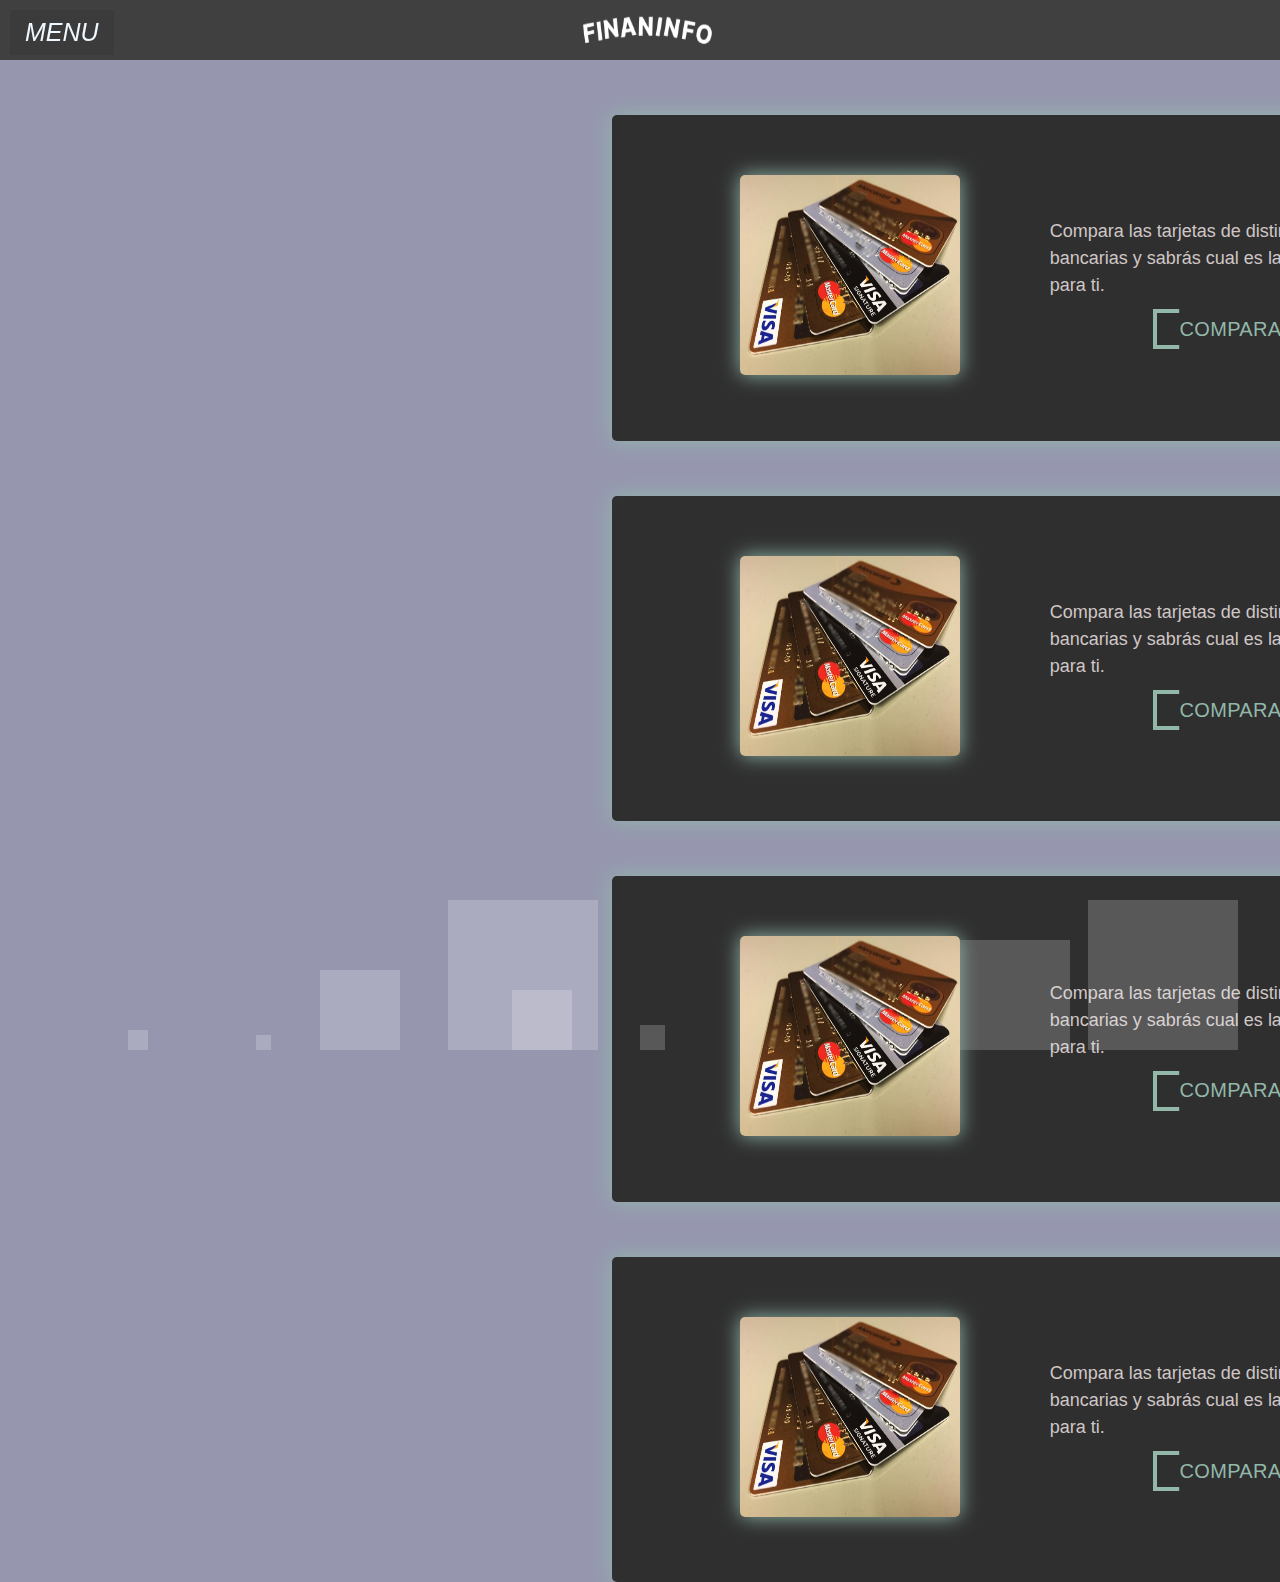
==== index.html @ ce03b832 "se agrega fondo animado y se cprrigen bugs" ====
<!DOCTYPE html>
<html lang="en">
<head>
    <meta charset="UTF-8">
    <meta http-equiv="X-UA-Compatible" content="IE=edge">
    <meta name="viewport" content="width=device-width, initial-scale=1.0">
    <title>Document</title>
    <link rel="stylesheet" href="css/style.css">
</head>
<body>
    <div class="container-principal">
        <div class="left">
            <div class="logo">
             
               
            </div>
            <label for="btn-nav" class="btn-nav"><i class="fas fa-bars">MENU</i> 
            </label>
             <input type="checkbox" id="btn-nav">
            <nav>
                <ul class="navBar">

                    <li>
                        <a href="index.html">INICIO</a>
                    </li>
                    <li>
                        <a href="tarjeta.html">TARJETA DE CREDITO</a>
                    </li>
                    <li>
                       <a href="credito-h.html">CREDITOS HIPOTECARIOS</a>
                    </li>
                    <li>
                        <a href="credito-l.html">CREDITOS DE LIBRE INVERSION</a>
                    </li>
                    <li>
                        <a href="cuentas.html">CUENTAS DE AHORRO</a>
                    </li>
                    <li>
                        <a href="contacto.html">CONTACTO</a>
                    </li>
    
                </ul>
                <footer>

                    <div class="footer">
                        <ul class="socials">
             
                            <li><img  class="img1" src="multimedia/Facebook.png" 
                                alt=""></li>
                            <li><img class="img2" src="multimedia/Instagram.png" 
                                 alt=""></li>
                            <li><img class="img3" src="multimedia/Twitter.png" 
                                 alt=""></li>
                                
                                
                        </ul>
                        
                        <div >
                            <p id="p">copyright &copy;2023 </p>
                         </div>
             
                     </div>
                </footer>
            </nav>
          </div>

          <div class="right">
            <header>

            </header>
            <img class="imgf" src="multimedia/Frame2.png" alt="">
            <main class="main-index">
                

                <div class="area" >
                    <ul class="circles">
                            <li class="li1"></li>
                            <li class="li1"></li>
                            <li class="li1"></li>
                            <li class="li1"></li>
                            <li class="li1"></li>
                            <li class="li1"></li>
                            <li class="li1"></li>
                            <li class="li1"></li>
                            <li class="li1"></li>
                            <li class="li1"></li>
                    </ul>
           
                <section class="cards">
                    <div class="tarjeta">
                        <img src="multimedia/tarjetas-de-credito-TDC.jpg" alt="" />
                        
                    </div>
                    
                    <div class="estructura">
                        <p>
                            Compara las tarjetas de distintas entidades bancarias y 
                            sabrás cual es la mejor opción para ti.
                          </p>
                          <button class="btn-cmpr-1">
                            <span>COMPARAR</span>
                          </button>
                    </div>
                    
                  </section>

                  <section class="cards">
                    <div class="tarjeta">
                        <img src="multimedia/tarjetas-de-credito-TDC.jpg" alt="" />
                        
                    </div>
                    
                    <div class="estructura">
                        <p>
                            Compara las tarjetas de distintas entidades bancarias y 
                            sabrás cual es la mejor opción para ti.
                          </p>
                          <button class="btn-cmpr-1">
                            <span>COMPARAR</span>
                          </button>
                    </div>
                    
                  </section>

                  <section class="cards">
                    <div class="tarjeta">
                        <img src="multimedia/tarjetas-de-credito-TDC.jpg" alt="" />
                        
                    </div>
                    
                    <div class="estructura">
                        <p>
                            Compara las tarjetas de distintas entidades bancarias y 
                            sabrás cual es la mejor opción para ti.
                          </p>
                          <button class="btn-cmpr-1">
                            <span>COMPARAR</span>
                          </button>
                    </div>
                    
                  </section>

                  <section class="cards">
                    <div class="tarjeta">
                        <img src="multimedia/tarjetas-de-credito-TDC.jpg" alt="" />
                        
                    </div>
                    
                    <div class="estructura">
                        <p>
                            Compara las tarjetas de distintas entidades bancarias y 
                            sabrás cual es la mejor opción para ti.
                          </p>
                          <button class="btn-cmpr-1">
                            <span>COMPARAR</span>
                          </button>
                    </div>
                    
                  </section>


                  
            
            
          


            </main>

        </div >
       


          </div>

    </div>
</body>
</html>
---- css/style.css ----
* {
    margin: 0;
    padding: 0;
    box-sizing: border-box;
}

html {
    font-size: 92.5%;
    overflow-x: hidden;
}

@media screen and (max-width: 500px) {
    html {
        font-size: 62.5%;
        overflow-x: hidden;
        /* overflow: hidden; */
    }
}

.container-principal {
    display: flex;
    width: 120%;
    height: 3.5vh;
    /* overflow: unset; */
}

/* BARRA DE NAVEGACION*/
.left {
    width: 16.45%;
    height: 210%;
    display: flex;
    flex-direction: column;
    align-items: center;
    background: linear-gradient(to bottom, #404040 0%,
            #404040 44%, #404040 100%);
    opacity: 100%;
    /* filter: opacity(80%); */
    text-align: center;
    margin: 1.0rem rem;
    position: initial;
}

@media screen and (max-width: 500px) {
    .left {
        width: 100%;
        height: 260% !important;
        display: flex;
        flex-direction: column;
        align-items: center;
        background: linear-gradient(to bottom, #404040 0%,
                #404040 44%, #404040 100%);
        /* opacity: 80%; */
        text-align: center;
        margin: 1.0rem rem;
        /* z-index: revert; */
    }





}



img {
    width: 150px;
    height: 50px;
    margin-top: 5px;
    margin-left: 80px;
    /* background-color: black; */
    /* border-color: black; */
}

@media screen and (max-width: 500px) {

    img {
        width: 100px;
        height: 30px;
        margin-top: 6px;
        margin-left: 90px;
    }
}

nav {
    position: fixed;
    left: 0;
    top: 10px;
    width: 250px;
    top: 60px;
    height: calc(100vh - 50px);
    background: #404040;
    transform: translateX(-100%);
    transition: .4s ease;
    z-index: 4;
}

@media screen and (max-width: 500px) {

    nav {
        position: absolute;
        left: 0;
        top: 0;
        width: 200px;
        top: 50px;
        height: calc(100vh - 50px);
        background: #404040;
        transform: translateX(-100%);
        transition: .4s ease;
    }
}

.navBar {
    list-style: none;
    margin-top: 100px;
    /* justify-content: space-between; */
    /* block-size: auto; */
}

@media screen and (max-width: 500px) {

    .navBar {
        list-style: none;


    }
}

.navBar .li2 {
    list-style: none;
    width: 100%;
    border-bottom: 1px solid rgba(255, 255, 255, .5);
    color: aliceblue;
}

@media screen and (max-width: 500px) {

    .navBar li {
        list-style: none;
        width: 100%;
        border-bottom: 1px solid rgba(255, 255, 255, .5);
        color: aliceblue;
    }
}

.navBar a {
    color: var(--main-color);
    display: block;
    line-height: 3.5;
    padding: 0 10px;
    text-decoration: none;
    transition: .4s ease;
    color: aliceblue;
    font-size: medium;
}

.navBar a:hover {
    transform: translateX(10%);
}

#btn-nav {
    display: none;
}

#btn-nav:checked~nav {
    transform: translateX(0);
}

.btn-nav {
    /* color: var(--main-color); */
    font-size: 25px;
    position: fixed;
    left: 10px;
    top: 10px;
    cursor: pointer;
    padding: 3.5px 15px;
    transition: .2s ease;
    background: rgb(15 15 15 / 10%);
    color: aliceblue;
}


@media screen and (max-width: 500px) {

    .btn-nav {
        /* color: var(--main-color); */
        font-size: 15px;
        position: fixed;
        left: 10px;
        top: 10px;
        cursor: pointer;
        padding: 3.5px 15px;
        transition: .2s ease;
        background: rgb(15 15 15 / 10%);
        color: aliceblue;
    }
}
.btn-nav:hover {
    background: rgba(230, 224, 224, 0.3);
}

.tarjeta {
    position: relative;
    margin: 130px;
    margin-top: 180px;
}

@media screen and (max-width: 500px) {

    .tarjeta {

        position: relative;

        margin: 180px;
    }
}

.tarjeta img {

    box-shadow: 0 0 20px 0 #92b8aa;

    border-radius: 5px;

    width: 220px;

    height: 200px;

    margin-top: -120px;

    margin-left: -20px;
}

@media screen and (max-width: 500px) {

    .tarjeta img {

        box-shadow: 0 0 20px 0 #92b8aa;

        border-radius: 5px;

        width: 180px;

        height: 150px;

        padding-top: -20px;

        margin-top: -170px;

        margin-left: -240px;

        z-index: revert;
    }
}

.tarjeta p {
    position: absolute;
    right: 50%;
    top: 50%;
    font-size: 3.0rem;


    padding: 1.0rem;

}

@media screen and (max-width: 500px) {

    .tarjeta p {
        position: absolute;
        right: 20%;
        top: 50%;
        font-size: 3.0rem;


        padding: 1.0rem;

    }
}

.imgf {
    width: 150px;
    height: 50px;
    margin-top: 5px;
    margin-left: 33%;
    /* background-color: black; */
    /* border-color: black; */
    position: absolute;
}

@media screen and (max-width: 500px) {

    .imgf {
        width: 150px;
        height: 50px;
        margin-top: -1px;
        margin-left: 90px;
        /* background-color: black; */
        /* border-color: black; */
    }
}

/*DERECHA CONTENIDO*/

.right {
    background-color: #404040;
    width: 90%;
    height: 210%;
    /* position: inherit; */
}

.right-i {
    background-color: #404040;
    width: 90%;
    height: 89px;
}

@media screen and (max-width: 500px) {

    .right {
        background-color: #404040;
        width: 90%;
        height: 60px;
    }
}

.main-index {
    width: 100%;
    display: flex;
    flex-direction: column;
    align-items: center;
    justify-content: center;
    gap: 1rem;
    margin-top: 60px;
}

.cards {
    display: flex;
    justify-content: center;
    width: 30%;
    height: 22.0rem;
    margin-top: 55px;
    margin-left: 1150px;
    gap: 3.0rem;
    background-color: #2f2f2f;
    box-shadow: 0 0 20px 0 #92b8aa;
    border-radius: 5px;
}

@media screen and (max-width: 500px) {

    .cards {
        display: flex;
        justify-content: center;
        width: 35%;
        height: 35.0rem;
        margin-top: 55px;
        margin-left: 200px;
        gap: 3.0rem;
        background-color: #2f2f2f;
        box-shadow: 0 0 20px 0 #92b8aa;
        border-radius: 5px;
    }
}



.estructura {
    width: 50%;
    height: 70%;
    margin-top: 60px;
    margin-left: -15%;
    display: flex;
    flex-direction: column;
    align-items: center;
    justify-content: center;
    background-color: #2f2f2f;
}

@media screen and (max-width: 500px) {

    .estructura {
        width: 40%;
        height: 70%;
        margin-top: 50px;
        margin-left: -160%;
        display: flex;
        flex-direction: column;
        align-items: center;
        justify-content: center;
        background-color: #2f2f2f;
    }
}

.estructura p {
    font-size: large;
    margin-top: -10px;
    margin-left: 40px;
    color: rgb(207, 198, 198);
}

@media screen and (max-width: 500px) {

    .estructura p {
        font-size: small;
        margin-top: 190px;
        margin-left: 80px;
        width: 150px;
        color: rgb(207, 198, 198);
    }
}

*,
*::before,
*::after {
    /* box-sizing: inherit; */
}

.btn-cmpr-1 {
    display: flex;
    flex-direction:
        column;
    align-items: center;
    justify-content: center;
    margin-left: 10%;
    width: 170px;
    height: 40px;
    margin-top: 10px;
    font-size: 20px !important;
    font-family: 'Lato', sans-serif;
    letter-spacing: .02rem;
    cursor: pointer;
    background: transparent;
    border: 0.3rem solid currentColor;
    padding: 0.3rem 0.4rem;
    font-size: 1.8rem;
    color: #92b8aa;
    position: relative;
    -webkit-transition: color 0.3s;
    transition: color 0.3s;
}

@media screen and (max-width: 500px) {

    .btn-cmpr-1 {

        margin-top: 15px;
        
            font-size: 8px;
        
            margin-left: 60px;
        
            font-family: 'Lato', sans-serif;
        
            letter-spacing: .02rem;
        
            cursor: pointer;
        
            background: transparent;
        
            border: 0.3rem solid currentColor;
        
            padding: 0.3rem 0.4rem;
        
            font-size: 1.2rem;
        
            color: #92b8aa;
        
            position: relative;
        
            -webkit-transition: color 0.3s;
        
            transition: color 0.3s;
    }
}

.btn-cmpr-1:hover {

    color: pink;
    transition-duration: 0.4s;

}

.btn-cmpr-1:hover::before {
    width: 0;

}

.btn-cmpr-1:hover::after {
    height: 0;
}

.btn-cmpr-1:active {
    border-width: 0.1rem;
}

.btn-cmpr-1 span {
    position: relative;
    z-index: 2;
}

.btn-cmpr-1::before,
.btn-cmpr-1::after {
    content: '';
    position: absolute;
    background: #2f2f2f;
    z-index: 1;
    -webkit-transition: all 0.3s;
    transition: all 0.3s;
}

.btn-cmpr-1::before {
    width: calc(100% - 3rem);
    height: calc(101% + 1rem);
    top: -0.5rem;
    left: 50%;
    -webkit-transform: translateX(-50%);
    transform: translateX(-50%);
}



.btn-cmpr-1::after {
    height: calc(100% - 3rem);
    width: calc(101% + 1rem);
    left: -0.5rem;
    top: 30%;
    -webkit-transform: translateY(-50%);
    transform: translateY(-50%);
}

/*FOOTER */
footer {
    /* bottom: 0; */
    /* left: 100px; */
    /* right: 0; */
    background: #404040;
    height: 80%;
    /* width: 100%; */
    /* margin-top: 24.8%; */
    padding-top: auto;
    color: #fff;
}



.socials {
    list-style: none;
    display: flex;
    align-items: flex-end;
    justify-content: unset;
    margin: 0.5rem  4rem 0;
}

.socials .li2 {
    margin: 0 10px;
}

.socials a {
    text-decoration: none;
    color: #fff;
    border: 1.1px solid white;
    padding: 5px;
    border-radius: 50%;
}

.socials a i {
    font-size: 1.1rem;
    width: 20px;
    transition: color .4s ease;
}

.socials a:hover i {
    color: aqua;
}

.footer-bottom {

    width: 100vw;

    padding: 0;

    margin-top: -70px;

    padding-bottom: 0;

    text-align: center;
}

.footer-bottom p {
    float: center;
    font-size: 14px;
    word-spacing: 2px;
    text-transform: capitalize;
}

.footer-bottom p a {
    color: #44bae8;
    font-size: 16px;
    text-decoration: none;
}

.footer-bottom span {
    text-transform: uppercase;
    opacity: .4;
    font-weight: 200;
}

.img1,
.img2,
.img3 {

    margin-top: 13px;
    margin-left: 10px;
    width: 30px;
    height: 30px;


}

@media (max-width:500px) {
    .footer-menu ul {
        display: flex;
        margin-top: 10px;
        margin-bottom: 20px;
    }
}

/*FOOTER*/


/*FORMULARIO*/


*,
*::before,
::after {
    box-sizing: border-box;
    margin: 0;
    padding: 0;
}

body {
    font-family: "Roboto", sans-serif;
    color: #455a64;
    line-height: 1.5;
}

.contenedor {
    max-width: 1170px;
    margin: 0 auto 1rem;
    padding: 1.5rem;
    width: 1000px;
    /* height: 1999px; */
    margin-left: 10px;
    font-size: initial;
}

@media screen and (max-width: 500px) {
    .contenedor {
        max-width: 330px;
        margin: 0 auto 1rem;
        padding: 1.5rem;
        width: auto;
        /* height: 1999px; */
        margin-left: -230px;
    }
}

.wrapper {
    box-shadow: 0 0 20px 0 rgba(78, 129, 153, 0.7);
    border-radius: 5px;

}

@media screen and (max-width: 500px) {
    .wrapper {
        display: grid;
        grid-template-columns: 1fr 2fr;
        width: 340px;
        height: auto;
    }
}

.lista {
    list-style: none;
    text-align: left;
}


.logo {
    text-align: center;
    margin-bottom: 1rem;
}

.info {
    padding: 1rem;
    background-color: #ccd7dc;
    /* width: 160px; */
}

@media screen and (max-width: 500px) {
    .info h3 {
        text-align: left;
        margin-bottom: 0.5rem;
    }
}

.nombre-empresa {
    color: #263137;
}

.contacto {
    padding: 1rem;
    background-color: #eaeff1;
    /* width: 180px; */
}

@media screen and (max-width: 500px) {
    .contacto {
        padding: 1rem;
        background-color: #eaeff1;
        width: 180px;
    }
}

.contacto h3 {
    margin-bottom: 1rem;
}

.formulario {
    display: grid;
    grid-template-columns: 1fr 1fr;
    grid-gap: 1.25rem;
}

.formulario label {
    display: block;
}

.formulario button,
.formulario input,
.formulario textarea {
    width: 85%;
    padding: 1rem;
    border: 1px solid #ccd7dc;
}

.formulario textarea {
    resize: none;
}

.full {
    grid-column: 1/3;
}

.boton-enviar {
    background-color: #ccd7dc;
    border: none;
    border-radius: 5px;
    text-transform: uppercase;
    font-weight: bold;
    cursor: pointer;
}

.boton-enviar:focus,
.boton-enviar:hover {
    background-color: #455a64;
    color: #fff;
    outline: 0;
    transition: background-color 2s ease-out;
}


/*FONDO*/





.area {
    background: #9697af;
    background: -webkit-linear-gradient(to left, #373850, #2f304d);
    width: 200%;
    height: auto;


}

.circles {
    top: 0;
    left: 0;
    width: 100%;
    height: 100%;
    overflow: hidden;
    position: inherit;
    /* display: flex; */
}

.circles .li1 {
    position: absolute;
    display: block;
    list-style: none;
    width: 20px;
    height: 20px;
    background: rgba(255, 255, 255, 0.2);
    animation: animate 25s linear infinite;
    bottom: -150px;
}

.circles .li1:nth-child(1) {
    left: 25%;
    width: 80px;
    height: 80px;
    animation-delay: 0s;
}


.circles .li1:nth-child(2) {
    left: 10%;
    width: 20px;
    height: 20px;
    animation-delay: 2s;
    animation-duration: 12s;
}

.circles .li1:nth-child(3) {
    left: 70%;
    width: 20px;
    height: 20px;
    animation-delay: 4s;
}

.circles .li1:nth-child(4) {
    left: 40%;
    width: 60px;
    height: 60px;
    animation-delay: 0s;
    animation-duration: 18s;
}

.circles .li1:nth-child(5) {
    left: 65%;
    width: 20px;
    height: 20px;
    animation-delay: 0s;
}

.circles .li1:nth-child(6) {
    left: 75%;
    width: 110px;
    height: 110px;
    animation-delay: 3s;
}

.circles .li1:nth-child(7) {
    left: 35%;
    width: 150px;
    height: 150px;
    animation-delay: 7s;
}

.circles .li1:nth-child(8) {
    left: 50%;
    width: 25px;
    height: 25px;
    animation-delay: 15s;
    animation-duration: 45s;
}

.circles .li1:nth-child(9) {
    left: 20%;
    width: 15px;
    height: 15px;
    animation-delay: 2s;
    animation-duration: 35s;
}

.circles .li1:nth-child(10) {
    left: 85%;
    width: 150px;
    height: 150px;
    animation-delay: 0s;
    animation-duration: 11s;
}



@keyframes animate {

    0% {
        transform: translateY(0) rotate(0deg);
        opacity: 1;
        border-radius: 0;
    }

    100% {
        transform: translateY(-1000px) rotate(720deg);
        opacity: 0;
        border-radius: 50%;
    }

}
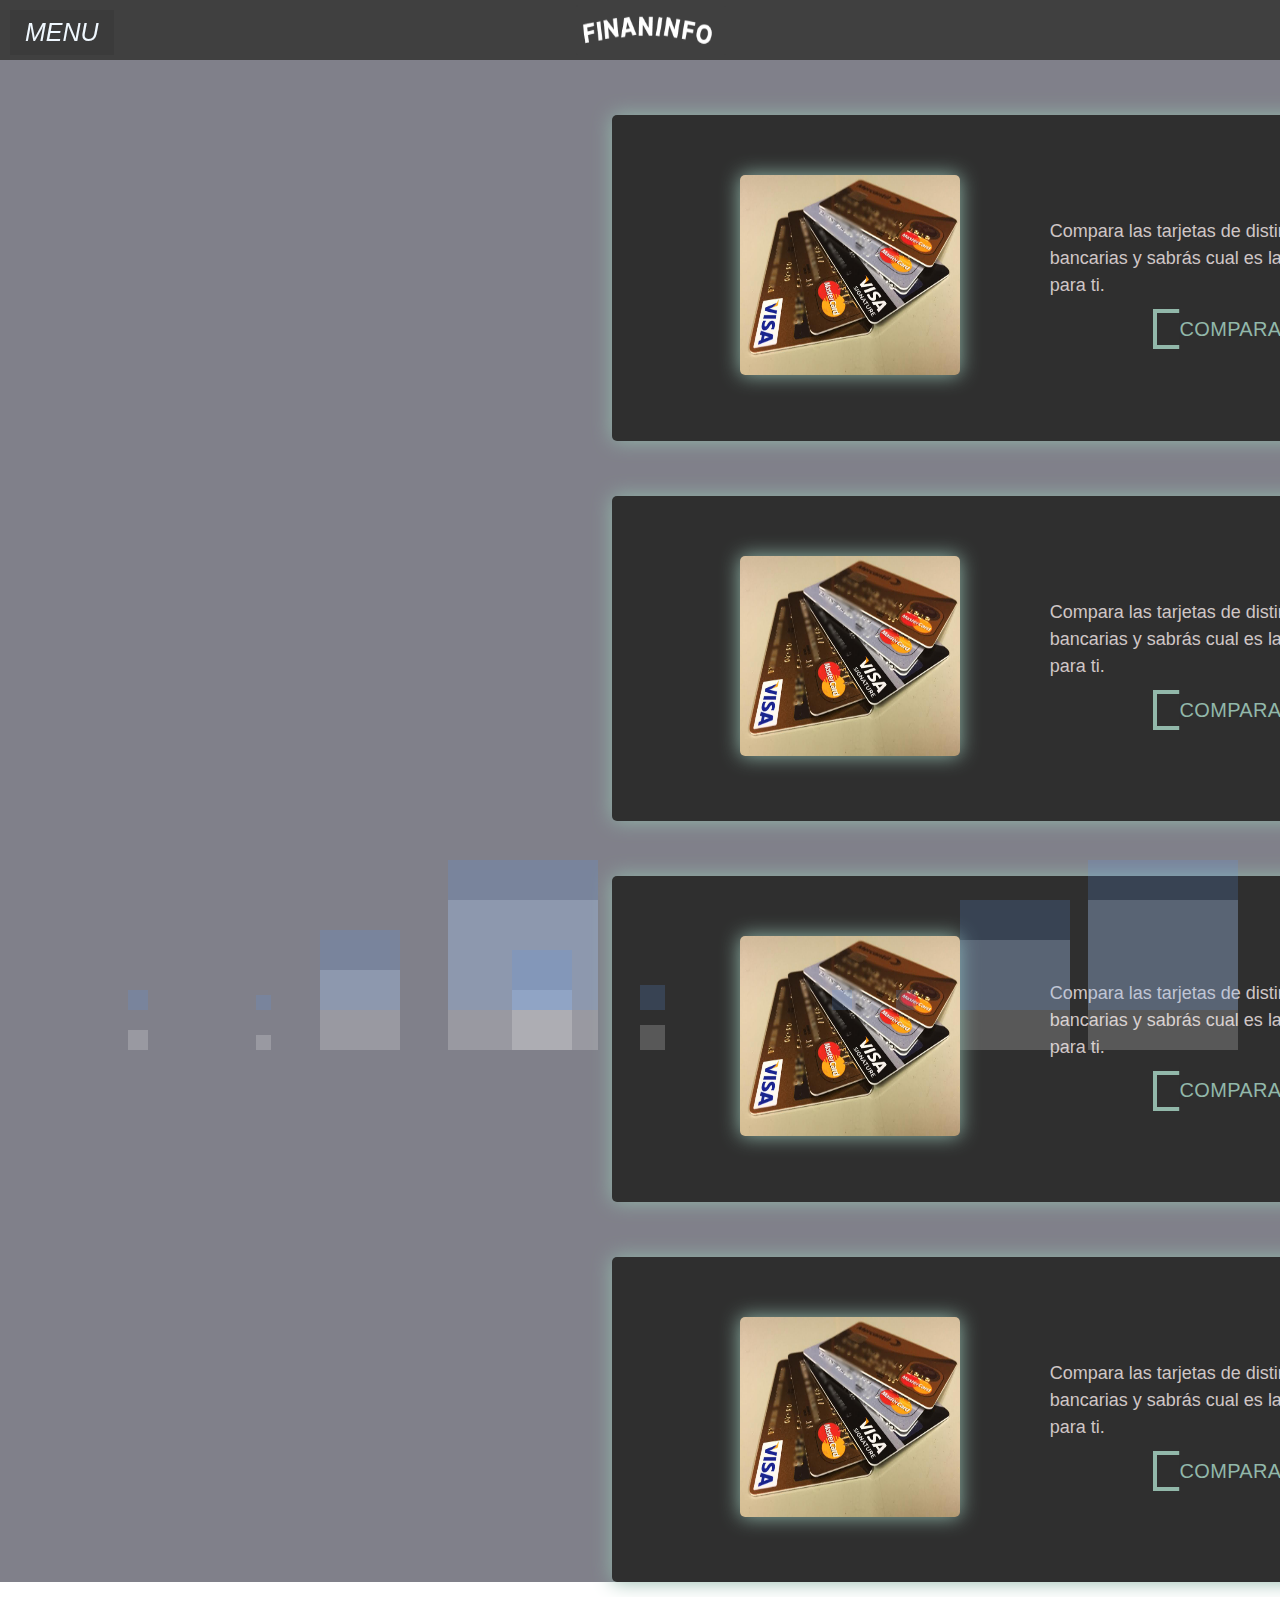
==== commit bca12846: "se corrigen temas de fondo" ====
--- a/index.html
+++ b/index.html
@@ -1,5 +1,6 @@
 <!DOCTYPE html>
 <html lang="en">
+
 <head>
     <meta charset="UTF-8">
     <meta http-equiv="X-UA-Compatible" content="IE=edge">
@@ -7,16 +8,17 @@
     <title>Document</title>
     <link rel="stylesheet" href="css/style.css">
 </head>
+
 <body>
     <div class="container-principal">
         <div class="left">
             <div class="logo">
-             
-               
+
+
             </div>
-            <label for="btn-nav" class="btn-nav"><i class="fas fa-bars">MENU</i> 
+            <label for="btn-nav" class="btn-nav"><i class="fas fa-bars">MENU</i>
             </label>
-             <input type="checkbox" id="btn-nav">
+            <input type="checkbox" id="btn-nav">
             <nav>
                 <ul class="navBar">
 
@@ -27,7 +29,7 @@
                         <a href="tarjeta.html">TARJETA DE CREDITO</a>
                     </li>
                     <li>
-                       <a href="credito-h.html">CREDITOS HIPOTECARIOS</a>
+                        <a href="credito-h.html">CREDITOS HIPOTECARIOS</a>
                     </li>
                     <li>
                         <a href="credito-l.html">CREDITOS DE LIBRE INVERSION</a>
@@ -38,141 +40,154 @@
                     <li>
                         <a href="contacto.html">CONTACTO</a>
                     </li>
-    
+
                 </ul>
                 <footer>
 
                     <div class="footer">
                         <ul class="socials">
-             
-                            <li><img  class="img1" src="multimedia/Facebook.png" 
-                                alt=""></li>
-                            <li><img class="img2" src="multimedia/Instagram.png" 
-                                 alt=""></li>
-                            <li><img class="img3" src="multimedia/Twitter.png" 
-                                 alt=""></li>
-                                
-                                
+
+                            <li><img class="img1" src="multimedia/Facebook.png" alt=""></li>
+                            <li><img class="img2" src="multimedia/Instagram.png" alt=""></li>
+                            <li><img class="img3" src="multimedia/Twitter.png" alt=""></li>
+
+
                         </ul>
-                        
-                        <div >
+
+                        <div>
                             <p id="p">copyright &copy;2023 </p>
-                         </div>
-             
-                     </div>
+                        </div>
+
+                    </div>
                 </footer>
             </nav>
-          </div>
+        </div>
 
-          <div class="right">
+        <div class="right">
             <header>
 
             </header>
             <img class="imgf" src="multimedia/Frame2.png" alt="">
             <main class="main-index">
-                
-
-                <div class="area" >
-                    <ul class="circles">
-                            <li class="li1"></li>
-                            <li class="li1"></li>
-                            <li class="li1"></li>
-                            <li class="li1"></li>
-                            <li class="li1"></li>
-                            <li class="li1"></li>
-                            <li class="li1"></li>
-                            <li class="li1"></li>
-                            <li class="li1"></li>
-                            <li class="li1"></li>
-                    </ul>
-           
-                <section class="cards">
-                    <div class="tarjeta">
-                        <img src="multimedia/tarjetas-de-credito-TDC.jpg" alt="" />
-                        
-                    </div>
-                    
-                    <div class="estructura">
-                        <p>
-                            Compara las tarjetas de distintas entidades bancarias y 
-                            sabrás cual es la mejor opción para ti.
-                          </p>
-                          <button class="btn-cmpr-1">
-                            <span>COMPARAR</span>
-                          </button>
-                    </div>
-                    
-                  </section>
-
-                  <section class="cards">
-                    <div class="tarjeta">
-                        <img src="multimedia/tarjetas-de-credito-TDC.jpg" alt="" />
-                        
-                    </div>
-                    
-                    <div class="estructura">
-                        <p>
-                            Compara las tarjetas de distintas entidades bancarias y 
-                            sabrás cual es la mejor opción para ti.
-                          </p>
-                          <button class="btn-cmpr-1">
-                            <span>COMPARAR</span>
-                          </button>
-                    </div>
-                    
-                  </section>
-
-                  <section class="cards">
-                    <div class="tarjeta">
-                        <img src="multimedia/tarjetas-de-credito-TDC.jpg" alt="" />
-                        
-                    </div>
-                    
-                    <div class="estructura">
-                        <p>
-                            Compara las tarjetas de distintas entidades bancarias y 
-                            sabrás cual es la mejor opción para ti.
-                          </p>
-                          <button class="btn-cmpr-1">
-                            <span>COMPARAR</span>
-                          </button>
-                    </div>
-                    
-                  </section>
-
-                  <section class="cards">
-                    <div class="tarjeta">
-                        <img src="multimedia/tarjetas-de-credito-TDC.jpg" alt="" />
-                        
-                    </div>
-                    
-                    <div class="estructura">
-                        <p>
-                            Compara las tarjetas de distintas entidades bancarias y 
-                            sabrás cual es la mejor opción para ti.
-                          </p>
-                          <button class="btn-cmpr-1">
-                            <span>COMPARAR</span>
-                          </button>
-                    </div>
-                    
-                  </section>
 
 
-                  
-            
-            
-          
+                <div class="area">
+                    <ul class="circles">
+                        <li class="li1"></li>
+                        <li class="li1"></li>
+                        <li class="li1"></li>
+                        <li class="li1"></li>
+                        <li class="li1"></li>
+                        <li class="li1"></li>
+                        <li class="li1"></li>
+                        <li class="li1"></li>
+                        <li class="li1"></li>
+                        <li class="li1"></li>
+                    </ul>
+
+                    <section class="cards">
+                        <div class="tarjeta">
+                            <img src="multimedia/tarjetas-de-credito-TDC.jpg" alt="" />
+
+                        </div>
+
+                        <div class="estructura">
+                            <p>
+                                Compara las tarjetas de distintas entidades bancarias y
+                                sabrás cual es la mejor opción para ti.
+                            </p>
+                            <button class="btn-cmpr-1">
+                                <span>COMPARAR</span>
+                            </button>
+                        </div>
+
+                    </section>
+
+                    <section class="cards">
+                        <div class="tarjeta">
+                            <img src="multimedia/tarjetas-de-credito-TDC.jpg" alt="" />
+
+                        </div>
+
+                        <div class="estructura">
+                            <p>
+                                Compara las tarjetas de distintas entidades bancarias y
+                                sabrás cual es la mejor opción para ti.
+                            </p>
+                            <button class="btn-cmpr-1">
+                                <span>COMPARAR</span>
+                            </button>
+                        </div>
+
+                    </section>
+
+                    <section class="cards">
+                        <div class="tarjeta">
+                            <img src="multimedia/tarjetas-de-credito-TDC.jpg" alt="" />
+
+                        </div>
+
+                        <div class="estructura">
+                            <p>
+                                Compara las tarjetas de distintas entidades bancarias y
+                                sabrás cual es la mejor opción para ti.
+                            </p>
+                            <button class="btn-cmpr-1">
+                                <span>COMPARAR</span>
+                            </button>
+                        </div>
+
+                    </section>
+
+                    <section class="cards">
+                        <div class="tarjeta">
+                            <img src="multimedia/tarjetas-de-credito-TDC.jpg" alt="" />
+
+                        </div>
+
+                        <div class="estructura">
+                            <p>
+                                Compara las tarjetas de distintas entidades bancarias y
+                                sabrás cual es la mejor opción para ti.
+                            </p>
+                            <button class="btn-cmpr-1">
+                                <span>COMPARAR</span>
+                            </button>
+                        </div>
+
+                    </section>
+                </div>
+
+                <div class="area2">
+                    <ul class="circles2">
+                        <li class="li1"></li>
+                        <li class="li1"></li>
+                        <li class="li1"></li>
+                        <li class="li1"></li>
+                        <li class="li1"></li>
+                        <li class="li1"></li>
+                        <li class="li1"></li>
+                        <li class="li1"></li>
+                        <li class="li1"></li>
+                        <li class="li1"></li>
+                    </ul>
+                </div>
+
+
+
+
+
 
 
             </main>
 
-        </div >
-       
+        
 
 
-          </div>
+
+    </div>
 
     </div>
 </body>
+
 </html>--- a/css/style.css
+++ b/css/style.css
@@ -42,8 +42,8 @@
 
 @media screen and (max-width: 500px) {
     .left {
-        width: 100%;
-        height: 260% !important;
+        width: 20%;
+        height: 259% !important;
         display: flex;
         flex-direction: column;
         align-items: center;
@@ -641,7 +641,7 @@
 
 body {
     font-family: "Roboto", sans-serif;
-    color: #455a64;
+    color: #696969;
     line-height: 1.5;
 }
 
@@ -651,7 +651,7 @@
     padding: 1.5rem;
     width: 1000px;
     /* height: 1999px; */
-    margin-left: 10px;
+    margin-left: 100px;
     font-size: initial;
 }
 
@@ -662,7 +662,7 @@
         padding: 1.5rem;
         width: auto;
         /* height: 1999px; */
-        margin-left: -230px;
+        margin-left: -80px;
     }
 }
 
@@ -778,14 +778,20 @@
 
 
 .area {
-    background: #9697af;
-    background: -webkit-linear-gradient(to left, #373850, #2f304d);
+    background: #80808a;
+    background: -webkit-linear-gradient(to left, #2f304d, #2f304d);
     width: 200%;
     height: auto;
-
-
-}
-
+}
+
+.area2 {
+    background: #9697af;
+    background: -webkit-linear-gradient(to left, #2f304d, #2f304d);
+    width: 100%;
+    height: 0px;
+
+
+}
 .circles {
     top: 0;
     left: 0;
@@ -796,7 +802,39 @@
     /* display: flex; */
 }
 
-.circles .li1 {
+.circles2 {
+    top: 0;
+    left: 10%;
+    width: 100%;
+    height: 100%;
+    overflow: hidden;
+    position: inherit;
+    /* display: flex; */
+}
+
+@media screen and (max-width: 500px) {
+    .circles {
+        top: 0;
+        left: 0;
+        width: 100%;
+        height: 100%;
+        overflow: hidden;
+        position: inherit;
+        /* display: flex; */
+    }
+}
+@media screen and (max-width: 500px) {
+    .circles2 {
+        top: 0;
+        left: 10%;
+        width: 100%;
+        height: 100%;
+        overflow: hidden;
+        position: inherit;
+        /* display: flex; */
+    }
+}
+.circles  li {
     position: absolute;
     display: block;
     list-style: none;
@@ -807,15 +845,31 @@
     bottom: -150px;
 }
 
-.circles .li1:nth-child(1) {
+.circles2  li {
+    position: absolute;
+    display: block;
+    list-style: none;
+    width: 20px;
+    height: 20px;
+    background: rgba(97, 151, 231, 0.2);
+    animation: animate 10s linear infinite;
+    bottom: -110px;
+}
+.circles li:nth-child(1) {
     left: 25%;
     width: 80px;
     height: 80px;
     animation-delay: 0s;
 }
 
-
-.circles .li1:nth-child(2) {
+.circles2 li:nth-child(1) {
+    left: 25%;
+    width: 80px;
+    height: 80px;
+    animation-delay: 0s;
+}
+
+.circles li:nth-child(2) {
     left: 10%;
     width: 20px;
     height: 20px;
@@ -823,14 +877,28 @@
     animation-duration: 12s;
 }
 
-.circles .li1:nth-child(3) {
+
+.circles2 li:nth-child(2) {
+    left: 10%;
+    width: 20px;
+    height: 20px;
+    animation-delay: 2s;
+    animation-duration: 12s;
+}
+.circles li:nth-child(3) {
     left: 70%;
     width: 20px;
     height: 20px;
     animation-delay: 4s;
 }
 
-.circles .li1:nth-child(4) {
+.circles2 li:nth-child(3) {
+    left: 70%;
+    width: 20px;
+    height: 20px;
+    animation-delay: 4s;
+}
+.circles li:nth-child(4) {
     left: 40%;
     width: 60px;
     height: 60px;
@@ -838,36 +906,66 @@
     animation-duration: 18s;
 }
 
-.circles .li1:nth-child(5) {
+.circles2 li:nth-child(4) {
+    left: 40%;
+    width: 60px;
+    height: 60px;
+    animation-delay: 0s;
+    animation-duration: 18s;
+}
+
+.circles li:nth-child(5) {
     left: 65%;
     width: 20px;
     height: 20px;
     animation-delay: 0s;
 }
-
-.circles .li1:nth-child(6) {
+.circles2 li:nth-child(5) {
+    left: 65%;
+    width: 20px;
+    height: 20px;
+    animation-delay: 0s;
+}
+.circles li:nth-child(6) {
     left: 75%;
     width: 110px;
     height: 110px;
     animation-delay: 3s;
 }
-
-.circles .li1:nth-child(7) {
+.circles2 li:nth-child(6) {
+    left: 75%;
+    width: 110px;
+    height: 110px;
+    animation-delay: 3s;
+}
+
+.circles li:nth-child(7) {
     left: 35%;
     width: 150px;
     height: 150px;
     animation-delay: 7s;
 }
-
-.circles .li1:nth-child(8) {
+.circles2 li:nth-child(7) {
+    left: 35%;
+    width: 150px;
+    height: 150px;
+    animation-delay: 7s;
+}
+.circles li:nth-child(8) {
     left: 50%;
     width: 25px;
     height: 25px;
     animation-delay: 15s;
     animation-duration: 45s;
 }
-
-.circles .li1:nth-child(9) {
+.circles2 li:nth-child(8) {
+    left: 50%;
+    width: 25px;
+    height: 25px;
+    animation-delay: 15s;
+    animation-duration: 45s;
+}
+.circles li:nth-child(9) {
     left: 20%;
     width: 15px;
     height: 15px;
@@ -875,7 +973,16 @@
     animation-duration: 35s;
 }
 
-.circles .li1:nth-child(10) {
+.circles2 li:nth-child(9) {
+    left: 20%;
+    width: 15px;
+    height: 15px;
+    animation-delay: 2s;
+    animation-duration: 35s;
+}
+
+
+.circles li:nth-child(10) {
     left: 85%;
     width: 150px;
     height: 150px;
@@ -883,6 +990,13 @@
     animation-duration: 11s;
 }
 
+.circles2 li:nth-child(10) {
+    left: 85%;
+    width: 150px;
+    height: 150px;
+    animation-delay: 0s;
+    animation-duration: 11s;
+}
 
 
 @keyframes animate {
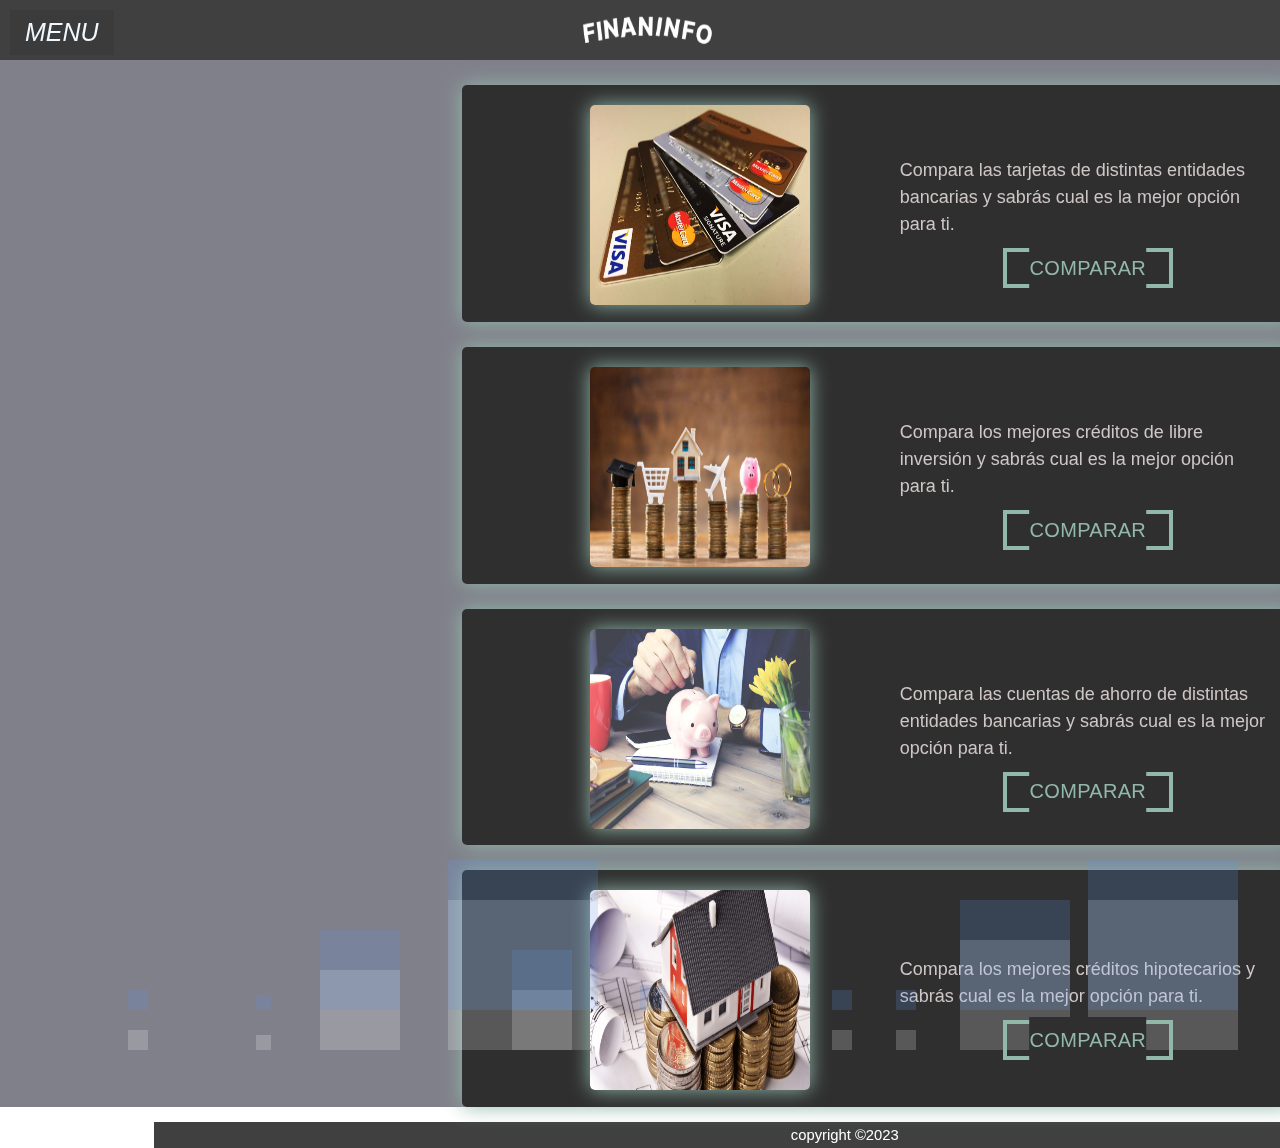
==== commit aaab889f: "se cambia estructura de navbar de bootstrap y se aplic SASS y correcion de rutas" ====
--- a/index.html
+++ b/index.html
@@ -7,6 +7,9 @@
     <meta name="viewport" content="width=device-width, initial-scale=1.0">
     <title>Document</title>
     <link rel="stylesheet" href="css/style.css">
+
+    <meta name="keywords" content="tarjeta, credito, inversion, hipotecario, ahorro">
+    <meta name="description" content="Es el momento de elegir la mejor opcion financiera">
 </head>
 
 <body>
@@ -23,43 +26,39 @@
                 <ul class="navBar">
 
                     <li>
-                        <a href="index.html">INICIO</a>
-                    </li>
-                    <li>
-                        <a href="tarjeta.html">TARJETA DE CREDITO</a>
-                    </li>
-                    <li>
-                        <a href="credito-h.html">CREDITOS HIPOTECARIOS</a>
-                    </li>
-                    <li>
-                        <a href="credito-l.html">CREDITOS DE LIBRE INVERSION</a>
-                    </li>
-                    <li>
-                        <a href="cuentas.html">CUENTAS DE AHORRO</a>
-                    </li>
-                    <li>
-                        <a href="contacto.html">CONTACTO</a>
+                        <a href="../FinanInfo-Bejarano-Zarate-Sebastian/index.html">INICIO</a>
+                    </li>
+                    <li>
+                        <a href="../FinanInfo-Bejarano-Zarate-Sebastian/pages/tarjeta.html">TARJETA DE CREDITO</a>
+                    </li>
+                    <li>
+                        <a href="../FinanInfo-Bejarano-Zarate-Sebastian/pages/credito-h.html">CREDITOS HIPOTECARIOS</a>
+                    </li>
+                    <li>
+                        <a href="../FinanInfo-Bejarano-Zarate-Sebastian/pages/credito-l.html">CREDITOS DE LIBRE INVERSION</a>
+                    </li>
+                    <li>
+                        <a href="../FinanInfo-Bejarano-Zarate-Sebastian/pages/cuentas.html">CUENTAS DE AHORRO</a>
+                    </li>
+                    <li>
+                        <a href="../FinanInfo-Bejarano-Zarate-Sebastian/pages/contacto.html">CONTACTO</a>
                     </li>
 
                 </ul>
-                <footer>
-
-                    <div class="footer">
-                        <ul class="socials">
-
-                            <li><img class="img1" src="multimedia/Facebook.png" alt=""></li>
-                            <li><img class="img2" src="multimedia/Instagram.png" alt=""></li>
-                            <li><img class="img3" src="multimedia/Twitter.png" alt=""></li>
-
-
-                        </ul>
-
-                        <div>
-                            <p id="p">copyright &copy;2023 </p>
-                        </div>
-
-                    </div>
-                </footer>
+
+                <ul class="socials">
+
+                    <li><img class="img1" src="multimedia/Facebook.png" alt=""></li>
+                    <li><img class="img2" src="multimedia/Instagram.png" alt=""></li>
+                    <li><img class="img2" src="multimedia/twitter.png" alt=""></li>
+
+
+                </ul>
+
+                <div>
+                    <p id="p">copyright &copy;2023 </p>
+                </div>
+                
             </nav>
         </div>
 
@@ -105,50 +104,47 @@
 
                     <section class="cards">
                         <div class="tarjeta">
-                            <img src="multimedia/tarjetas-de-credito-TDC.jpg" alt="" />
-
-                        </div>
-
-                        <div class="estructura">
-                            <p>
-                                Compara las tarjetas de distintas entidades bancarias y
-                                sabrás cual es la mejor opción para ti.
-                            </p>
-                            <button class="btn-cmpr-1">
-                                <span>COMPARAR</span>
-                            </button>
-                        </div>
-
-                    </section>
-
-                    <section class="cards">
-                        <div class="tarjeta">
-                            <img src="multimedia/tarjetas-de-credito-TDC.jpg" alt="" />
-
-                        </div>
-
-                        <div class="estructura">
-                            <p>
-                                Compara las tarjetas de distintas entidades bancarias y
-                                sabrás cual es la mejor opción para ti.
-                            </p>
-                            <button class="btn-cmpr-1">
-                                <span>COMPARAR</span>
-                            </button>
-                        </div>
-
-                    </section>
-
-                    <section class="cards">
-                        <div class="tarjeta">
-                            <img src="multimedia/tarjetas-de-credito-TDC.jpg" alt="" />
-
-                        </div>
-
-                        <div class="estructura">
-                            <p>
-                                Compara las tarjetas de distintas entidades bancarias y
-                                sabrás cual es la mejor opción para ti.
+                            <img src="multimedia/Libre-inversion.jpg" alt="" />
+
+                        </div>
+
+                        <div class="estructura">
+                            <p>
+                                Compara los mejores créditos de libre inversión y sabrás cual es la mejor opción para ti.
+                            </p>
+                            <button class="btn-cmpr-1">
+                                <span>COMPARAR</span>
+                            </button>
+                        </div>
+
+                    </section>
+
+                    <section class="cards">
+                        <div class="tarjeta">
+                            <img src="multimedia/Cuetna-ahorro.jpg" alt="" />
+
+                        </div>
+
+                        <div class="estructura">
+                            <p>
+                                Compara las cuentas de ahorro de distintas entidades bancarias y sabrás cual es la mejor opción para ti.
+                            </p>
+                            <button class="btn-cmpr-1">
+                                <span>COMPARAR</span>
+                            </button>
+                        </div>
+
+                    </section>
+
+                    <section class="cards">
+                        <div class="tarjeta">
+                            <img src="multimedia/credito-hipo.png" alt="" />
+
+                        </div>
+
+                        <div class="estructura">
+                            <p>
+                                Compara los mejores créditos hipotecarios y sabrás cual es la mejor opción para ti.
                             </p>
                             <button class="btn-cmpr-1">
                                 <span>COMPARAR</span>
@@ -181,6 +177,17 @@
 
             </main>
 
+            <footer>
+
+                
+
+                    <div>
+                        <p id="p">copyright &copy;2023 </p>
+                    </div>
+
+              
+            </footer>
+
         
 
 
--- a/css/style.css
+++ b/css/style.css
@@ -1,798 +1,693 @@
 * {
-    margin: 0;
-    padding: 0;
-    box-sizing: border-box;
+  margin: 0;
+  padding: 0;
+  box-sizing: border-box;
 }
 
 html {
-    font-size: 92.5%;
+  font-size: 92.5%;
+  overflow-x: hidden;
+}
+@media screen and (max-width: 500px) {
+  html {
+    font-size: 62.5%;
     overflow-x: hidden;
-}
-
-@media screen and (max-width: 500px) {
-    html {
-        font-size: 62.5%;
-        overflow-x: hidden;
-        /* overflow: hidden; */
-    }
+    /* overflow: hidden; */
+  }
+}
+
+main {
+  background-color: #404040;
+}
+
+.main-index {
+  background-color: white;
 }
 
 .container-principal {
-    display: flex;
-    width: 120%;
-    height: 3.5vh;
-    /* overflow: unset; */
-}
-
-/* BARRA DE NAVEGACION*/
-.left {
-    width: 16.45%;
-    height: 210%;
+  display: flex;
+  width: 120%;
+  height: 3.5vh;
+  /* overflow: unset; */
+  /* BARRA DE NAVEGACION*/
+}
+.container-principal .left {
+  width: 16.45%;
+  height: 210%;
+  display: flex;
+  flex-direction: column;
+  align-items: center;
+  background: linear-gradient(to bottom, #404040 0%, #404040 44%, #404040 100%);
+  opacity: 100%;
+  /* filter: opacity(80%); */
+  text-align: center;
+  margin: 1rem rem;
+  position: initial;
+}
+@media screen and (max-width: 500px) {
+  .container-principal .left {
+    width: 20%;
+    height: 259% !important;
     display: flex;
     flex-direction: column;
     align-items: center;
-    background: linear-gradient(to bottom, #404040 0%,
-            #404040 44%, #404040 100%);
-    opacity: 100%;
-    /* filter: opacity(80%); */
+    background: linear-gradient(to bottom, #404040 0%, #404040 44%, #404040 100%);
+    /* opacity: 80%; */
     text-align: center;
-    margin: 1.0rem rem;
-    position: initial;
-}
-
-@media screen and (max-width: 500px) {
-    .left {
-        width: 20%;
-        height: 259% !important;
-        display: flex;
-        flex-direction: column;
-        align-items: center;
-        background: linear-gradient(to bottom, #404040 0%,
-                #404040 44%, #404040 100%);
-        /* opacity: 80%; */
-        text-align: center;
-        margin: 1.0rem rem;
-        /* z-index: revert; */
-    }
-
-
-
-
-
-}
-
-
+    margin: 1rem rem;
+    /* z-index: revert; */
+  }
+}
 
 img {
-    width: 150px;
-    height: 50px;
-    margin-top: 5px;
-    margin-left: 80px;
-    /* background-color: black; */
-    /* border-color: black; */
-}
-
-@media screen and (max-width: 500px) {
-
-    img {
-        width: 100px;
-        height: 30px;
-        margin-top: 6px;
-        margin-left: 90px;
-    }
+  width: 150px;
+  height: 50px;
+  margin-top: 5px;
+  margin-left: 80px;
+  /* background-color: black; */
+  /* border-color: black; */
+}
+@media screen and (max-width: 500px) {
+  img {
+    width: 100px;
+    height: 30px;
+    margin-top: 6px;
+    margin-left: 90px;
+  }
 }
 
 nav {
-    position: fixed;
+  position: fixed;
+  left: 0;
+  top: 10px;
+  width: 250px;
+  top: 60px;
+  height: calc(100vh - 50px);
+  background: #404040;
+  transform: translateX(-100%);
+  transition: 0.4s ease;
+  z-index: 4;
+}
+@media screen and (max-width: 500px) {
+  nav {
+    position: absolute;
     left: 0;
-    top: 10px;
-    width: 250px;
-    top: 60px;
+    top: 0;
+    width: 200px;
+    top: 50px;
     height: calc(100vh - 50px);
     background: #404040;
     transform: translateX(-100%);
-    transition: .4s ease;
-    z-index: 4;
-}
-
-@media screen and (max-width: 500px) {
-
-    nav {
-        position: absolute;
-        left: 0;
-        top: 0;
-        width: 200px;
-        top: 50px;
-        height: calc(100vh - 50px);
-        background: #404040;
-        transform: translateX(-100%);
-        transition: .4s ease;
-    }
-}
-
-.navBar {
+    transition: 0.4s ease;
+  }
+}
+nav .navBar {
+  list-style: none;
+  margin-top: 100px;
+  /* justify-content: space-between; */
+  /* block-size: auto; */
+}
+@media screen and (max-width: 500px) {
+  nav .navBar {
     list-style: none;
-    margin-top: 100px;
-    /* justify-content: space-between; */
-    /* block-size: auto; */
-}
-
-@media screen and (max-width: 500px) {
-
-    .navBar {
-        list-style: none;
-
-
-    }
-}
-
-.navBar .li2 {
+  }
+}
+nav .navBar .li2 {
+  list-style: none;
+  width: 100%;
+  border-bottom: 1px solid rgba(255, 255, 255, 0.5);
+  color: aliceblue;
+}
+@media screen and (max-width: 500px) {
+  nav .navBar li {
     list-style: none;
     width: 100%;
-    border-bottom: 1px solid rgba(255, 255, 255, .5);
+    border-bottom: 1px solid rgba(255, 255, 255, 0.5);
     color: aliceblue;
-}
-
-@media screen and (max-width: 500px) {
-
-    .navBar li {
-        list-style: none;
-        width: 100%;
-        border-bottom: 1px solid rgba(255, 255, 255, .5);
-        color: aliceblue;
-    }
-}
-
-.navBar a {
-    color: var(--main-color);
-    display: block;
-    line-height: 3.5;
-    padding: 0 10px;
-    text-decoration: none;
-    transition: .4s ease;
-    color: aliceblue;
-    font-size: medium;
-}
-
-.navBar a:hover {
-    transform: translateX(10%);
+  }
+}
+nav .navBar a {
+  color: var(--main-color);
+  display: block;
+  line-height: 3.5;
+  padding: 0 10px;
+  text-decoration: none;
+  transition: 0.4s ease;
+  color: aliceblue;
+  font-size: medium;
+}
+nav .navBar a a:hover {
+  transform: translateX(10%);
 }
 
 #btn-nav {
-    display: none;
-}
-
-#btn-nav:checked~nav {
-    transform: translateX(0);
+  display: none;
+}
+
+#btn-nav:checked ~ nav {
+  transform: translateX(0);
 }
 
 .btn-nav {
+  /* color: var(--main-color); */
+  font-size: 25px;
+  position: fixed;
+  left: 10px;
+  top: 10px;
+  cursor: pointer;
+  padding: 3.5px 15px;
+  transition: 0.2s ease;
+  background: rgba(15, 15, 15, 0.1);
+  color: aliceblue;
+}
+@media screen and (max-width: 500px) {
+  .btn-nav {
     /* color: var(--main-color); */
-    font-size: 25px;
+    font-size: 15px;
     position: fixed;
     left: 10px;
     top: 10px;
     cursor: pointer;
     padding: 3.5px 15px;
-    transition: .2s ease;
-    background: rgb(15 15 15 / 10%);
+    transition: 0.2s ease;
+    background: rgba(15, 15, 15, 0.1);
     color: aliceblue;
-}
-
-
-@media screen and (max-width: 500px) {
-
-    .btn-nav {
-        /* color: var(--main-color); */
-        font-size: 15px;
-        position: fixed;
-        left: 10px;
-        top: 10px;
-        cursor: pointer;
-        padding: 3.5px 15px;
-        transition: .2s ease;
-        background: rgb(15 15 15 / 10%);
-        color: aliceblue;
-    }
-}
+  }
+}
+
 .btn-nav:hover {
-    background: rgba(230, 224, 224, 0.3);
+  background: rgba(230, 224, 224, 0.3);
 }
 
 .tarjeta {
+  position: relative;
+  margin: 130px;
+  margin-top: 180px;
+}
+@media screen and (max-width: 500px) {
+  .tarjeta {
     position: relative;
-    margin: 130px;
-    margin-top: 180px;
-}
-
-@media screen and (max-width: 500px) {
-
-    .tarjeta {
-
-        position: relative;
-
-        margin: 180px;
-    }
+    margin: 180px;
+  }
 }
 
 .tarjeta img {
-
+  box-shadow: 0 0 20px 0 #92b8aa;
+  border-radius: 5px;
+  width: 220px;
+  height: 200px;
+  margin-top: -160px;
+  margin-left: -20px;
+}
+@media screen and (max-width: 500px) {
+  .tarjeta img {
     box-shadow: 0 0 20px 0 #92b8aa;
-
     border-radius: 5px;
-
-    width: 220px;
-
-    height: 200px;
-
-    margin-top: -120px;
-
-    margin-left: -20px;
-}
-
-@media screen and (max-width: 500px) {
-
-    .tarjeta img {
-
-        box-shadow: 0 0 20px 0 #92b8aa;
-
-        border-radius: 5px;
-
-        width: 180px;
-
-        height: 150px;
-
-        padding-top: -20px;
-
-        margin-top: -170px;
-
-        margin-left: -240px;
-
-        z-index: revert;
-    }
+    width: 180px;
+    height: 150px;
+    padding-top: -20px;
+    margin-top: -170px;
+    margin-left: -240px;
+    z-index: revert;
+  }
 }
 
 .tarjeta p {
+  position: absolute;
+  right: 50%;
+  top: 50%;
+  font-size: 3rem;
+  padding: 1rem;
+}
+@media screen and (max-width: 500px) {
+  .tarjeta p {
     position: absolute;
-    right: 50%;
+    right: 20%;
     top: 50%;
-    font-size: 3.0rem;
-
-
-    padding: 1.0rem;
-
-}
-
-@media screen and (max-width: 500px) {
-
-    .tarjeta p {
-        position: absolute;
-        right: 20%;
-        top: 50%;
-        font-size: 3.0rem;
-
-
-        padding: 1.0rem;
-
-    }
+    font-size: 3rem;
+    padding: 1rem;
+  }
 }
 
 .imgf {
+  width: 150px;
+  height: 50px;
+  margin-top: 5px;
+  margin-left: 33%;
+  /* background-color: black; */
+  /* border-color: black; */
+  position: absolute;
+}
+@media screen and (max-width: 500px) {
+  .imgf {
     width: 150px;
     height: 50px;
-    margin-top: 5px;
-    margin-left: 33%;
+    margin-top: -1px;
+    margin-left: 90px;
     /* background-color: black; */
     /* border-color: black; */
-    position: absolute;
-}
-
-@media screen and (max-width: 500px) {
-
-    .imgf {
-        width: 150px;
-        height: 50px;
-        margin-top: -1px;
-        margin-left: 90px;
-        /* background-color: black; */
-        /* border-color: black; */
-    }
+  }
 }
 
 /*DERECHA CONTENIDO*/
-
 .right {
+  background-color: #404040;
+  width: 90%;
+  height: 210%;
+  /* position: inherit; */
+}
+.right .right-i {
+  background-color: #404040;
+  width: 90%;
+  height: 89px;
+}
+@media screen and (max-width: 500px) {
+  .right {
     background-color: #404040;
     width: 90%;
-    height: 210%;
-    /* position: inherit; */
-}
-
-.right-i {
-    background-color: #404040;
-    width: 90%;
-    height: 89px;
-}
-
-@media screen and (max-width: 500px) {
-
-    .right {
-        background-color: #404040;
-        width: 90%;
-        height: 60px;
-    }
+    height: 60px;
+  }
 }
 
 .main-index {
-    width: 100%;
-    display: flex;
-    flex-direction: column;
-    align-items: center;
-    justify-content: center;
-    gap: 1rem;
-    margin-top: 60px;
+  width: 100%;
+  display: flex;
+  flex-direction: column;
+  align-items: center;
+  justify-content: center;
+  gap: 1rem;
+  margin-top: 60px;
 }
 
 .cards {
+  display: flex;
+  justify-content: center;
+  width: 30%;
+  height: 16rem;
+  margin-top: 25px;
+  margin-left: 1000px;
+  gap: 3rem;
+  background-color: #2f2f2f;
+  box-shadow: 0 0 20px 0 #92b8aa;
+  border-radius: 5px;
+}
+@media screen and (max-width: 500px) {
+  .cards {
     display: flex;
     justify-content: center;
-    width: 30%;
-    height: 22.0rem;
+    width: 35%;
+    height: 35rem;
     margin-top: 55px;
-    margin-left: 1150px;
-    gap: 3.0rem;
+    margin-left: 200px;
+    gap: 3rem;
     background-color: #2f2f2f;
     box-shadow: 0 0 20px 0 #92b8aa;
     border-radius: 5px;
-}
-
-@media screen and (max-width: 500px) {
-
-    .cards {
-        display: flex;
-        justify-content: center;
-        width: 35%;
-        height: 35.0rem;
-        margin-top: 55px;
-        margin-left: 200px;
-        gap: 3.0rem;
-        background-color: #2f2f2f;
-        box-shadow: 0 0 20px 0 #92b8aa;
-        border-radius: 5px;
-    }
-}
-
-
+  }
+}
 
 .estructura {
-    width: 50%;
+  width: 50%;
+  height: 70%;
+  margin-top: 60px;
+  margin-left: -15%;
+  display: flex;
+  flex-direction: column;
+  align-items: center;
+  justify-content: center;
+  background-color: #2f2f2f;
+}
+.estructura p {
+  font-size: large;
+  margin-top: -10px;
+  margin-left: 40px;
+  color: rgb(207, 198, 198);
+}
+@media screen and (max-width: 500px) {
+  .estructura {
+    width: 40%;
     height: 70%;
-    margin-top: 60px;
-    margin-left: -15%;
+    margin-top: 50px;
+    margin-left: -160%;
     display: flex;
     flex-direction: column;
     align-items: center;
     justify-content: center;
     background-color: #2f2f2f;
-}
-
-@media screen and (max-width: 500px) {
-
-    .estructura {
-        width: 40%;
-        height: 70%;
-        margin-top: 50px;
-        margin-left: -160%;
-        display: flex;
-        flex-direction: column;
-        align-items: center;
-        justify-content: center;
-        background-color: #2f2f2f;
-    }
-}
-
-.estructura p {
-    font-size: large;
-    margin-top: -10px;
-    margin-left: 40px;
+  }
+}
+@media screen and (max-width: 500px) {
+  .estructura p {
+    font-size: small;
+    margin-top: 190px;
+    margin-left: 80px;
+    width: 150px;
     color: rgb(207, 198, 198);
-}
-
-@media screen and (max-width: 500px) {
-
-    .estructura p {
-        font-size: small;
-        margin-top: 190px;
-        margin-left: 80px;
-        width: 150px;
-        color: rgb(207, 198, 198);
-    }
+  }
 }
 
 *,
 *::before,
 *::after {
-    /* box-sizing: inherit; */
+  /* box-sizing: inherit; */
 }
 
 .btn-cmpr-1 {
-    display: flex;
-    flex-direction:
-        column;
-    align-items: center;
-    justify-content: center;
-    margin-left: 10%;
-    width: 170px;
-    height: 40px;
-    margin-top: 10px;
-    font-size: 20px !important;
-    font-family: 'Lato', sans-serif;
-    letter-spacing: .02rem;
+  display: flex;
+  flex-direction: column;
+  align-items: center;
+  justify-content: center;
+  margin-left: 10%;
+  width: 170px;
+  height: 40px;
+  margin-top: 10px;
+  font-size: 20px !important;
+  font-family: "Lato", sans-serif;
+  letter-spacing: 0.02rem;
+  cursor: pointer;
+  background: transparent;
+  border: 0.3rem solid currentColor;
+  padding: 0.3rem 0.4rem;
+  font-size: 1.8rem;
+  color: #92b8aa;
+  position: relative;
+  transition: color 0.3s;
+}
+@media screen and (max-width: 500px) {
+  .btn-cmpr-1 {
+    margin-top: 15px;
+    font-size: 8px;
+    margin-left: 60px;
+    font-family: "Lato", sans-serif;
+    letter-spacing: 0.02rem;
     cursor: pointer;
     background: transparent;
     border: 0.3rem solid currentColor;
     padding: 0.3rem 0.4rem;
-    font-size: 1.8rem;
+    font-size: 1.2rem;
     color: #92b8aa;
     position: relative;
-    -webkit-transition: color 0.3s;
     transition: color 0.3s;
-}
-
-@media screen and (max-width: 500px) {
-
-    .btn-cmpr-1 {
-
-        margin-top: 15px;
-        
-            font-size: 8px;
-        
-            margin-left: 60px;
-        
-            font-family: 'Lato', sans-serif;
-        
-            letter-spacing: .02rem;
-        
-            cursor: pointer;
-        
-            background: transparent;
-        
-            border: 0.3rem solid currentColor;
-        
-            padding: 0.3rem 0.4rem;
-        
-            font-size: 1.2rem;
-        
-            color: #92b8aa;
-        
-            position: relative;
-        
-            -webkit-transition: color 0.3s;
-        
-            transition: color 0.3s;
-    }
+  }
 }
 
 .btn-cmpr-1:hover {
-
-    color: pink;
-    transition-duration: 0.4s;
-
+  color: pink;
+  transition-duration: 0.4s;
 }
 
 .btn-cmpr-1:hover::before {
-    width: 0;
-
+  width: 0;
 }
 
 .btn-cmpr-1:hover::after {
-    height: 0;
+  height: 0;
 }
 
 .btn-cmpr-1:active {
-    border-width: 0.1rem;
+  border-width: 0.1rem;
 }
 
 .btn-cmpr-1 span {
-    position: relative;
-    z-index: 2;
+  position: relative;
+  z-index: 2;
 }
 
 .btn-cmpr-1::before,
 .btn-cmpr-1::after {
-    content: '';
-    position: absolute;
-    background: #2f2f2f;
-    z-index: 1;
-    -webkit-transition: all 0.3s;
-    transition: all 0.3s;
+  content: "";
+  position: absolute;
+  background: #2f2f2f;
+  z-index: 1;
+  transition: all 0.3s;
 }
 
 .btn-cmpr-1::before {
-    width: calc(100% - 3rem);
-    height: calc(101% + 1rem);
-    top: -0.5rem;
-    left: 50%;
-    -webkit-transform: translateX(-50%);
-    transform: translateX(-50%);
-}
-
-
+  width: calc(100% - 3rem);
+  height: calc(101% + 1rem);
+  top: -0.5rem;
+  left: 50%;
+  transform: translateX(-50%);
+}
 
 .btn-cmpr-1::after {
-    height: calc(100% - 3rem);
-    width: calc(101% + 1rem);
-    left: -0.5rem;
-    top: 30%;
-    -webkit-transform: translateY(-50%);
-    transform: translateY(-50%);
+  height: calc(100% - 3rem);
+  width: calc(101% + 1rem);
+  left: -0.5rem;
+  top: 30%;
+  transform: translateY(-50%);
 }
 
 /*FOOTER */
 footer {
-    /* bottom: 0; */
-    /* left: 100px; */
-    /* right: 0; */
-    background: #404040;
-    height: 80%;
-    /* width: 100%; */
-    /* margin-top: 24.8%; */
-    padding-top: auto;
-    color: #fff;
-}
-
-
+  /* bottom: 0; */
+  /* left: 100px; */
+  /* right: 0; */
+  background: #404040;
+  height: 40%;
+  /* width: 100%; */
+  /* margin-top: 24.8%; */
+  padding-top: auto;
+  color: #fff;
+  display: flex;
+  align-items: center;
+  justify-content: center;
+}
 
 .socials {
-    list-style: none;
-    display: flex;
-    align-items: flex-end;
-    justify-content: unset;
-    margin: 0.5rem  4rem 0;
-}
-
+  list-style: none;
+  display: flex;
+  align-items: flex-end;
+  justify-content: unset;
+  margin: 0.5rem 4rem 0;
+}
 .socials .li2 {
-    margin: 0 10px;
-}
-
+  margin: 0 10px;
+}
 .socials a {
-    text-decoration: none;
-    color: #fff;
-    border: 1.1px solid white;
-    padding: 5px;
-    border-radius: 50%;
+  text-decoration: none;
+  color: #fff;
+  border: 1.1px solid white;
+  padding: 5px;
+  border-radius: 50%;
 }
 
 .socials a i {
-    font-size: 1.1rem;
-    width: 20px;
-    transition: color .4s ease;
+  font-size: 1.1rem;
+  width: 20px;
+  transition: color 0.4s ease;
 }
 
 .socials a:hover i {
-    color: aqua;
+  color: aqua;
 }
 
 .footer-bottom {
-
-    width: 100vw;
-
-    padding: 0;
-
-    margin-top: -70px;
-
-    padding-bottom: 0;
-
-    text-align: center;
-}
-
+  width: 100vw;
+  padding: 0;
+  margin-top: -70px;
+  padding-bottom: 0;
+  text-align: center;
+}
 .footer-bottom p {
-    float: center;
-    font-size: 14px;
-    word-spacing: 2px;
-    text-transform: capitalize;
+  display: flex;
+  align-items: center;
+  justify-content: center;
+  float: center;
+  font-size: 14px;
+  word-spacing: 2px;
+  text-transform: capitalize;
 }
 
 .footer-bottom p a {
-    color: #44bae8;
-    font-size: 16px;
-    text-decoration: none;
+  color: #44bae8;
+  font-size: 16px;
+  text-decoration: none;
 }
 
 .footer-bottom span {
-    text-transform: uppercase;
-    opacity: .4;
-    font-weight: 200;
+  text-transform: uppercase;
+  opacity: 0.4;
+  font-weight: 200;
 }
 
 .img1,
 .img2,
 .img3 {
-
-    margin-top: 13px;
-    margin-left: 10px;
-    width: 30px;
-    height: 30px;
-
-
-}
-
-@media (max-width:500px) {
-    .footer-menu ul {
-        display: flex;
-        margin-top: 10px;
-        margin-bottom: 20px;
-    }
-}
-
-/*FOOTER*/
-
-
+  margin-top: 13px;
+  margin-left: 10px;
+  width: 30px;
+  height: 30px;
+}
+
+@media (max-width: 500px) {
+  .footer-menu ul {
+    display: flex;
+    margin-top: 10px;
+    margin-bottom: 20px;
+  }
+}
+/* FIN DEL FOOTER*/
 /*FORMULARIO*/
-
-
 *,
 *::before,
 ::after {
-    box-sizing: border-box;
-    margin: 0;
-    padding: 0;
+  box-sizing: border-box;
+  margin: 0;
+  padding: 0;
 }
 
 body {
-    font-family: "Roboto", sans-serif;
-    color: #696969;
-    line-height: 1.5;
+  font-family: "Roboto", sans-serif;
+  color: #696969;
+  line-height: 1.5;
 }
 
 .contenedor {
-    max-width: 1170px;
+  max-width: 1170px;
+  margin: 0 auto 1rem;
+  padding: 1.5rem;
+  width: 1000px;
+  /* height: 1999px; */
+  margin-left: 100px;
+  font-size: initial;
+}
+@media screen and (max-width: 500px) {
+  .contenedor {
+    max-width: 330px;
     margin: 0 auto 1rem;
     padding: 1.5rem;
-    width: 1000px;
+    width: auto;
     /* height: 1999px; */
-    margin-left: 100px;
-    font-size: initial;
-}
-
-@media screen and (max-width: 500px) {
-    .contenedor {
-        max-width: 330px;
-        margin: 0 auto 1rem;
-        padding: 1.5rem;
-        width: auto;
-        /* height: 1999px; */
-        margin-left: -80px;
-    }
+    margin-left: -80px;
+  }
 }
 
 .wrapper {
-    box-shadow: 0 0 20px 0 rgba(78, 129, 153, 0.7);
-    border-radius: 5px;
-
-}
-
-@media screen and (max-width: 500px) {
-    .wrapper {
-        display: grid;
-        grid-template-columns: 1fr 2fr;
-        width: 340px;
-        height: auto;
-    }
+  box-shadow: 0 0 20px 0 rgba(78, 129, 153, 0.7);
+  border-radius: 5px;
+}
+@media screen and (max-width: 500px) {
+  .wrapper {
+    display: grid;
+    grid-template-columns: 1fr 2fr;
+    width: 340px;
+    height: auto;
+  }
 }
 
 .lista {
-    list-style: none;
+  list-style: none;
+  text-align: left;
+}
+
+.logo {
+  text-align: center;
+  margin-bottom: 1rem;
+}
+
+.info {
+  padding: 1rem;
+  background-color: #ccd7dc;
+  /* width: 160px; */
+}
+
+@media screen and (max-width: 500px) {
+  .info h3 {
     text-align: left;
-}
-
-
-.logo {
-    text-align: center;
-    margin-bottom: 1rem;
-}
-
-.info {
-    padding: 1rem;
-    background-color: #ccd7dc;
-    /* width: 160px; */
-}
-
-@media screen and (max-width: 500px) {
-    .info h3 {
-        text-align: left;
-        margin-bottom: 0.5rem;
-    }
-}
-
+    margin-bottom: 0.5rem;
+  }
+}
 .nombre-empresa {
-    color: #263137;
+  color: #263137;
 }
 
 .contacto {
+  padding: 1rem;
+  background-color: #eaeff1;
+  /* width: 180px; */
+}
+@media screen and (max-width: 500px) {
+  .contacto {
     padding: 1rem;
     background-color: #eaeff1;
-    /* width: 180px; */
-}
-
-@media screen and (max-width: 500px) {
-    .contacto {
-        padding: 1rem;
-        background-color: #eaeff1;
-        width: 180px;
-    }
+    width: 180px;
+  }
 }
 
 .contacto h3 {
-    margin-bottom: 1rem;
+  margin-bottom: 1rem;
 }
 
 .formulario {
-    display: grid;
-    grid-template-columns: 1fr 1fr;
-    grid-gap: 1.25rem;
+  display: grid;
+  grid-template-columns: 1fr 1fr;
+  grid-gap: 1.25rem;
 }
 
 .formulario label {
-    display: block;
+  display: block;
 }
 
 .formulario button,
 .formulario input,
 .formulario textarea {
-    width: 85%;
-    padding: 1rem;
-    border: 1px solid #ccd7dc;
+  width: 85%;
+  padding: 1rem;
+  border: 1px solid #ccd7dc;
 }
 
 .formulario textarea {
-    resize: none;
+  resize: none;
 }
 
 .full {
-    grid-column: 1/3;
+  grid-column: 1/3;
 }
 
 .boton-enviar {
-    background-color: #ccd7dc;
-    border: none;
-    border-radius: 5px;
-    text-transform: uppercase;
-    font-weight: bold;
-    cursor: pointer;
+  background-color: #ccd7dc;
+  border: none;
+  border-radius: 5px;
+  text-transform: uppercase;
+  font-weight: bold;
+  cursor: pointer;
 }
 
 .boton-enviar:focus,
 .boton-enviar:hover {
-    background-color: #455a64;
-    color: #fff;
-    outline: 0;
-    transition: background-color 2s ease-out;
-}
-
-
-/*FONDO*/
-
-
-
-
-
+  background-color: #455a64;
+  color: #fff;
+  outline: 0;
+  transition: background-color 2s ease-out;
+}
+
+/*FONDO ANIMADO INICIO*/
 .area {
-    background: #80808a;
-    background: -webkit-linear-gradient(to left, #2f304d, #2f304d);
-    width: 200%;
-    height: auto;
+  background: #80808a;
+  background: -webkit-linear-gradient(to left, #2f304d, #2f304d);
+  width: 200%;
+  height: auto;
 }
 
 .area2 {
-    background: #9697af;
-    background: -webkit-linear-gradient(to left, #2f304d, #2f304d);
-    width: 100%;
-    height: 0px;
-
-
-}
+  background: #9697af;
+  background: -webkit-linear-gradient(to left, #2f304d, #2f304d);
+  width: 100%;
+  height: 0px;
+}
+
 .circles {
+  top: 0;
+  left: 0;
+  width: 100%;
+  height: 100%;
+  overflow: hidden;
+  position: inherit;
+  /* display: flex; */
+}
+@media screen and (max-width: 500px) {
+  .circles {
     top: 0;
     left: 0;
     width: 100%;
@@ -800,9 +695,20 @@
     overflow: hidden;
     position: inherit;
     /* display: flex; */
+  }
 }
 
 .circles2 {
+  top: 0;
+  left: 10%;
+  width: 100%;
+  height: 100%;
+  overflow: hidden;
+  position: inherit;
+  /* display: flex; */
+}
+@media screen and (max-width: 500px) {
+  .circles2 {
     top: 0;
     left: 10%;
     width: 100%;
@@ -810,207 +716,236 @@
     overflow: hidden;
     position: inherit;
     /* display: flex; */
-}
-
-@media screen and (max-width: 500px) {
-    .circles {
-        top: 0;
-        left: 0;
-        width: 100%;
-        height: 100%;
-        overflow: hidden;
-        position: inherit;
-        /* display: flex; */
-    }
-}
-@media screen and (max-width: 500px) {
-    .circles2 {
-        top: 0;
-        left: 10%;
-        width: 100%;
-        height: 100%;
-        overflow: hidden;
-        position: inherit;
-        /* display: flex; */
-    }
-}
-.circles  li {
-    position: absolute;
-    display: block;
-    list-style: none;
-    width: 20px;
-    height: 20px;
-    background: rgba(255, 255, 255, 0.2);
-    animation: animate 25s linear infinite;
-    bottom: -150px;
-}
-
-.circles2  li {
-    position: absolute;
-    display: block;
-    list-style: none;
-    width: 20px;
-    height: 20px;
-    background: rgba(97, 151, 231, 0.2);
-    animation: animate 10s linear infinite;
-    bottom: -110px;
-}
+  }
+}
+
+.circles li {
+  position: absolute;
+  display: block;
+  list-style: none;
+  width: 20px;
+  height: 20px;
+  background: rgba(255, 255, 255, 0.2);
+  -webkit-animation: animate 25s linear infinite;
+          animation: animate 25s linear infinite;
+  bottom: -150px;
+}
+
+.circles2 li {
+  position: absolute;
+  display: block;
+  list-style: none;
+  width: 20px;
+  height: 20px;
+  background: rgba(97, 151, 231, 0.2);
+  -webkit-animation: animate 10s linear infinite;
+          animation: animate 10s linear infinite;
+  bottom: -110px;
+}
+
 .circles li:nth-child(1) {
-    left: 25%;
-    width: 80px;
-    height: 80px;
-    animation-delay: 0s;
+  left: 25%;
+  width: 80px;
+  height: 80px;
+  -webkit-animation-delay: 0s;
+          animation-delay: 0s;
 }
 
 .circles2 li:nth-child(1) {
-    left: 25%;
-    width: 80px;
-    height: 80px;
-    animation-delay: 0s;
+  left: 25%;
+  width: 80px;
+  height: 80px;
+  -webkit-animation-delay: 0s;
+          animation-delay: 0s;
 }
 
 .circles li:nth-child(2) {
-    left: 10%;
-    width: 20px;
-    height: 20px;
-    animation-delay: 2s;
-    animation-duration: 12s;
-}
-
+  left: 10%;
+  width: 20px;
+  height: 20px;
+  -webkit-animation-delay: 2s;
+          animation-delay: 2s;
+  -webkit-animation-duration: 12s;
+          animation-duration: 12s;
+}
 
 .circles2 li:nth-child(2) {
-    left: 10%;
-    width: 20px;
-    height: 20px;
-    animation-delay: 2s;
-    animation-duration: 12s;
-}
+  left: 10%;
+  width: 20px;
+  height: 20px;
+  -webkit-animation-delay: 2s;
+          animation-delay: 2s;
+  -webkit-animation-duration: 12s;
+          animation-duration: 12s;
+}
+
 .circles li:nth-child(3) {
-    left: 70%;
-    width: 20px;
-    height: 20px;
-    animation-delay: 4s;
+  left: 70%;
+  width: 20px;
+  height: 20px;
+  -webkit-animation-delay: 4s;
+          animation-delay: 4s;
 }
 
 .circles2 li:nth-child(3) {
-    left: 70%;
-    width: 20px;
-    height: 20px;
-    animation-delay: 4s;
-}
+  left: 70%;
+  width: 20px;
+  height: 20px;
+  -webkit-animation-delay: 4s;
+          animation-delay: 4s;
+}
+
 .circles li:nth-child(4) {
-    left: 40%;
-    width: 60px;
-    height: 60px;
-    animation-delay: 0s;
-    animation-duration: 18s;
+  left: 40%;
+  width: 60px;
+  height: 60px;
+  -webkit-animation-delay: 0s;
+          animation-delay: 0s;
+  -webkit-animation-duration: 18s;
+          animation-duration: 18s;
 }
 
 .circles2 li:nth-child(4) {
-    left: 40%;
-    width: 60px;
-    height: 60px;
-    animation-delay: 0s;
-    animation-duration: 18s;
+  left: 40%;
+  width: 60px;
+  height: 60px;
+  -webkit-animation-delay: 0s;
+          animation-delay: 0s;
+  -webkit-animation-duration: 18s;
+          animation-duration: 18s;
 }
 
 .circles li:nth-child(5) {
-    left: 65%;
-    width: 20px;
-    height: 20px;
-    animation-delay: 0s;
-}
+  left: 65%;
+  width: 20px;
+  height: 20px;
+  -webkit-animation-delay: 0s;
+          animation-delay: 0s;
+}
+
 .circles2 li:nth-child(5) {
-    left: 65%;
-    width: 20px;
-    height: 20px;
-    animation-delay: 0s;
-}
+  left: 65%;
+  width: 20px;
+  height: 20px;
+  -webkit-animation-delay: 0s;
+          animation-delay: 0s;
+}
+
 .circles li:nth-child(6) {
-    left: 75%;
-    width: 110px;
-    height: 110px;
-    animation-delay: 3s;
-}
+  left: 75%;
+  width: 110px;
+  height: 110px;
+  -webkit-animation-delay: 3s;
+          animation-delay: 3s;
+}
+
 .circles2 li:nth-child(6) {
-    left: 75%;
-    width: 110px;
-    height: 110px;
-    animation-delay: 3s;
+  left: 75%;
+  width: 110px;
+  height: 110px;
+  -webkit-animation-delay: 3s;
+          animation-delay: 3s;
 }
 
 .circles li:nth-child(7) {
-    left: 35%;
-    width: 150px;
-    height: 150px;
-    animation-delay: 7s;
-}
+  left: 35%;
+  width: 150px;
+  height: 150px;
+  -webkit-animation-delay: 7s;
+          animation-delay: 7s;
+}
+
 .circles2 li:nth-child(7) {
-    left: 35%;
-    width: 150px;
-    height: 150px;
-    animation-delay: 7s;
-}
+  left: 35%;
+  width: 150px;
+  height: 150px;
+  -webkit-animation-delay: 7s;
+          animation-delay: 7s;
+}
+
 .circles li:nth-child(8) {
-    left: 50%;
-    width: 25px;
-    height: 25px;
-    animation-delay: 15s;
-    animation-duration: 45s;
-}
+  left: 50%;
+  width: 25px;
+  height: 25px;
+  -webkit-animation-delay: 15s;
+          animation-delay: 15s;
+  -webkit-animation-duration: 45s;
+          animation-duration: 45s;
+}
+
 .circles2 li:nth-child(8) {
-    left: 50%;
-    width: 25px;
-    height: 25px;
-    animation-delay: 15s;
-    animation-duration: 45s;
-}
+  left: 50%;
+  width: 25px;
+  height: 25px;
+  -webkit-animation-delay: 15s;
+          animation-delay: 15s;
+  -webkit-animation-duration: 45s;
+          animation-duration: 45s;
+}
+
 .circles li:nth-child(9) {
-    left: 20%;
-    width: 15px;
-    height: 15px;
-    animation-delay: 2s;
-    animation-duration: 35s;
+  left: 20%;
+  width: 15px;
+  height: 15px;
+  -webkit-animation-delay: 2s;
+          animation-delay: 2s;
+  -webkit-animation-duration: 35s;
+          animation-duration: 35s;
 }
 
 .circles2 li:nth-child(9) {
-    left: 20%;
-    width: 15px;
-    height: 15px;
-    animation-delay: 2s;
-    animation-duration: 35s;
-}
-
+  left: 20%;
+  width: 15px;
+  height: 15px;
+  -webkit-animation-delay: 2s;
+          animation-delay: 2s;
+  -webkit-animation-duration: 35s;
+          animation-duration: 35s;
+}
 
 .circles li:nth-child(10) {
-    left: 85%;
-    width: 150px;
-    height: 150px;
-    animation-delay: 0s;
-    animation-duration: 11s;
+  left: 85%;
+  width: 150px;
+  height: 150px;
+  -webkit-animation-delay: 0s;
+          animation-delay: 0s;
+  -webkit-animation-duration: 11s;
+          animation-duration: 11s;
 }
 
 .circles2 li:nth-child(10) {
-    left: 85%;
-    width: 150px;
-    height: 150px;
-    animation-delay: 0s;
-    animation-duration: 11s;
-}
-
+  left: 85%;
+  width: 150px;
+  height: 150px;
+  -webkit-animation-delay: 0s;
+          animation-delay: 0s;
+  -webkit-animation-duration: 11s;
+          animation-duration: 11s;
+}
+
+@-webkit-keyframes animate {
+  0% {
+    transform: translateY(0) rotate(0deg);
+    opacity: 1;
+    border-radius: 0;
+  }
+  100% {
+    transform: translateY(-1000px) rotate(720deg);
+    opacity: 0;
+    border-radius: 50%;
+  }
+}
 
 @keyframes animate {
-
-    0% {
-        transform: translateY(0) rotate(0deg);
-        opacity: 1;
-        border-radius: 0;
-    }
-
-    100% {
-        transform: translateY(-1000px) rotate(720deg);
-        opacity: 0;
-        border-radius: 50%;
-    }
-
-}+  0% {
+    transform: translateY(0) rotate(0deg);
+    opacity: 1;
+    border-radius: 0;
+  }
+  100% {
+    transform: translateY(-1000px) rotate(720deg);
+    opacity: 0;
+    border-radius: 50%;
+  }
+}
+/*FONDO ANIMADO FIN*//*# sourceMappingURL=style.css.map */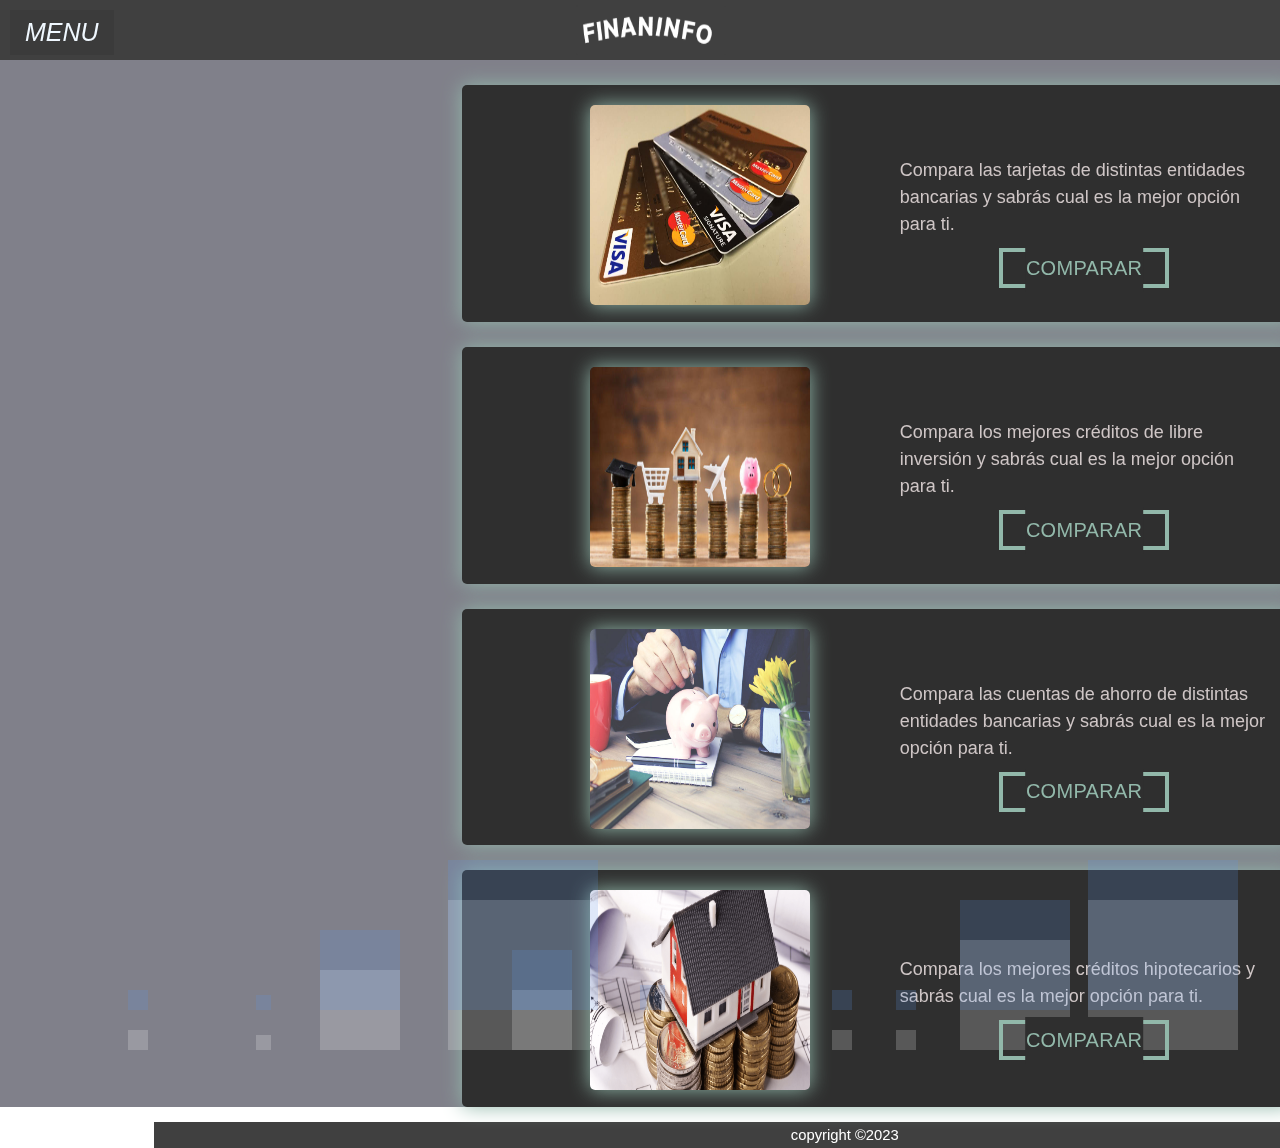
==== commit 5bfdc913: "incremento de contenido en pagina de tarjeta y credito hipotecario" ====
--- a/index.html
+++ b/index.html
@@ -6,7 +6,7 @@
     <meta http-equiv="X-UA-Compatible" content="IE=edge">
     <meta name="viewport" content="width=device-width, initial-scale=1.0">
     <title>Document</title>
-    <link rel="stylesheet" href="css/style.css">
+    <link rel="stylesheet" href="./css/style.css">
 
     <meta name="keywords" content="tarjeta, credito, inversion, hipotecario, ahorro">
     <meta name="description" content="Es el momento de elegir la mejor opcion financiera">
@@ -26,22 +26,22 @@
                 <ul class="navBar">
 
                     <li>
-                        <a href="../FinanInfo-Bejarano-Zarate-Sebastian/index.html">INICIO</a>
-                    </li>
-                    <li>
-                        <a href="../FinanInfo-Bejarano-Zarate-Sebastian/pages/tarjeta.html">TARJETA DE CREDITO</a>
-                    </li>
-                    <li>
-                        <a href="../FinanInfo-Bejarano-Zarate-Sebastian/pages/credito-h.html">CREDITOS HIPOTECARIOS</a>
-                    </li>
-                    <li>
-                        <a href="../FinanInfo-Bejarano-Zarate-Sebastian/pages/credito-l.html">CREDITOS DE LIBRE INVERSION</a>
-                    </li>
-                    <li>
-                        <a href="../FinanInfo-Bejarano-Zarate-Sebastian/pages/cuentas.html">CUENTAS DE AHORRO</a>
-                    </li>
-                    <li>
-                        <a href="../FinanInfo-Bejarano-Zarate-Sebastian/pages/contacto.html">CONTACTO</a>
+                        <a href="./index.html">INICIO</a>
+                    </li>
+                    <li>
+                        <a href="./pages/tarjeta.html">TARJETA DE CREDITO</a>
+                    </li>
+                    <li>
+                        <a href="./pages/credito-h.html">CREDITOS HIPOTECARIOS</a>
+                    </li>
+                    <li>
+                        <a href="./pages/credito-l.html">CREDITOS DE LIBRE INVERSION</a>
+                    </li>
+                    <li>
+                        <a href="./pages/cuentas.html">CUENTAS DE AHORRO</a>
+                    </li>
+                    <li>
+                        <a href="./pages/contacto.html">CONTACTO</a>
                     </li>
 
                 </ul>
@@ -95,9 +95,15 @@
                                 Compara las tarjetas de distintas entidades bancarias y
                                 sabrás cual es la mejor opción para ti.
                             </p>
-                            <button class="btn-cmpr-1">
-                                <span>COMPARAR</span>
-                            </button>
+                            
+
+                            <a href="./pages/tarjeta.html">
+                                <button class="btn-cmpr-1">
+                                    <span>COMPARAR  </span>
+                                 </button>
+
+                            </a>
+                            
                         </div>
 
                     </section>
@@ -112,9 +118,13 @@
                             <p>
                                 Compara los mejores créditos de libre inversión y sabrás cual es la mejor opción para ti.
                             </p>
-                            <button class="btn-cmpr-1">
-                                <span>COMPARAR</span>
-                            </button>
+                            <a href="./pages/credito-l.html">
+                                <button class="btn-cmpr-1">
+                                    <span>COMPARAR</span>
+                                </button>
+
+                            </a>
+                            
                         </div>
 
                     </section>
@@ -129,9 +139,12 @@
                             <p>
                                 Compara las cuentas de ahorro de distintas entidades bancarias y sabrás cual es la mejor opción para ti.
                             </p>
-                            <button class="btn-cmpr-1">
-                                <span>COMPARAR</span>
-                            </button>
+                            <a href="./pages/cuentas.html">
+                                <button class="btn-cmpr-1">
+                                    <span>COMPARAR</span>
+                                </button>
+                            </a>
+                           
                         </div>
 
                     </section>
@@ -146,9 +159,13 @@
                             <p>
                                 Compara los mejores créditos hipotecarios y sabrás cual es la mejor opción para ti.
                             </p>
-                            <button class="btn-cmpr-1">
-                                <span>COMPARAR</span>
-                            </button>
+                            <a href="./pages/credito-h.html">
+                                <button class="btn-cmpr-1">
+                                    <span>COMPARAR</span>
+                                </button>
+
+                            </a>
+                           
                         </div>
 
                     </section>
--- a/css/style.css
+++ b/css/style.css
@@ -322,6 +322,9 @@
   margin-top: -10px;
   margin-left: 40px;
   color: rgb(207, 198, 198);
+}
+.estructura a {
+  text-decoration: none;
 }
 @media screen and (max-width: 500px) {
   .estructura {
